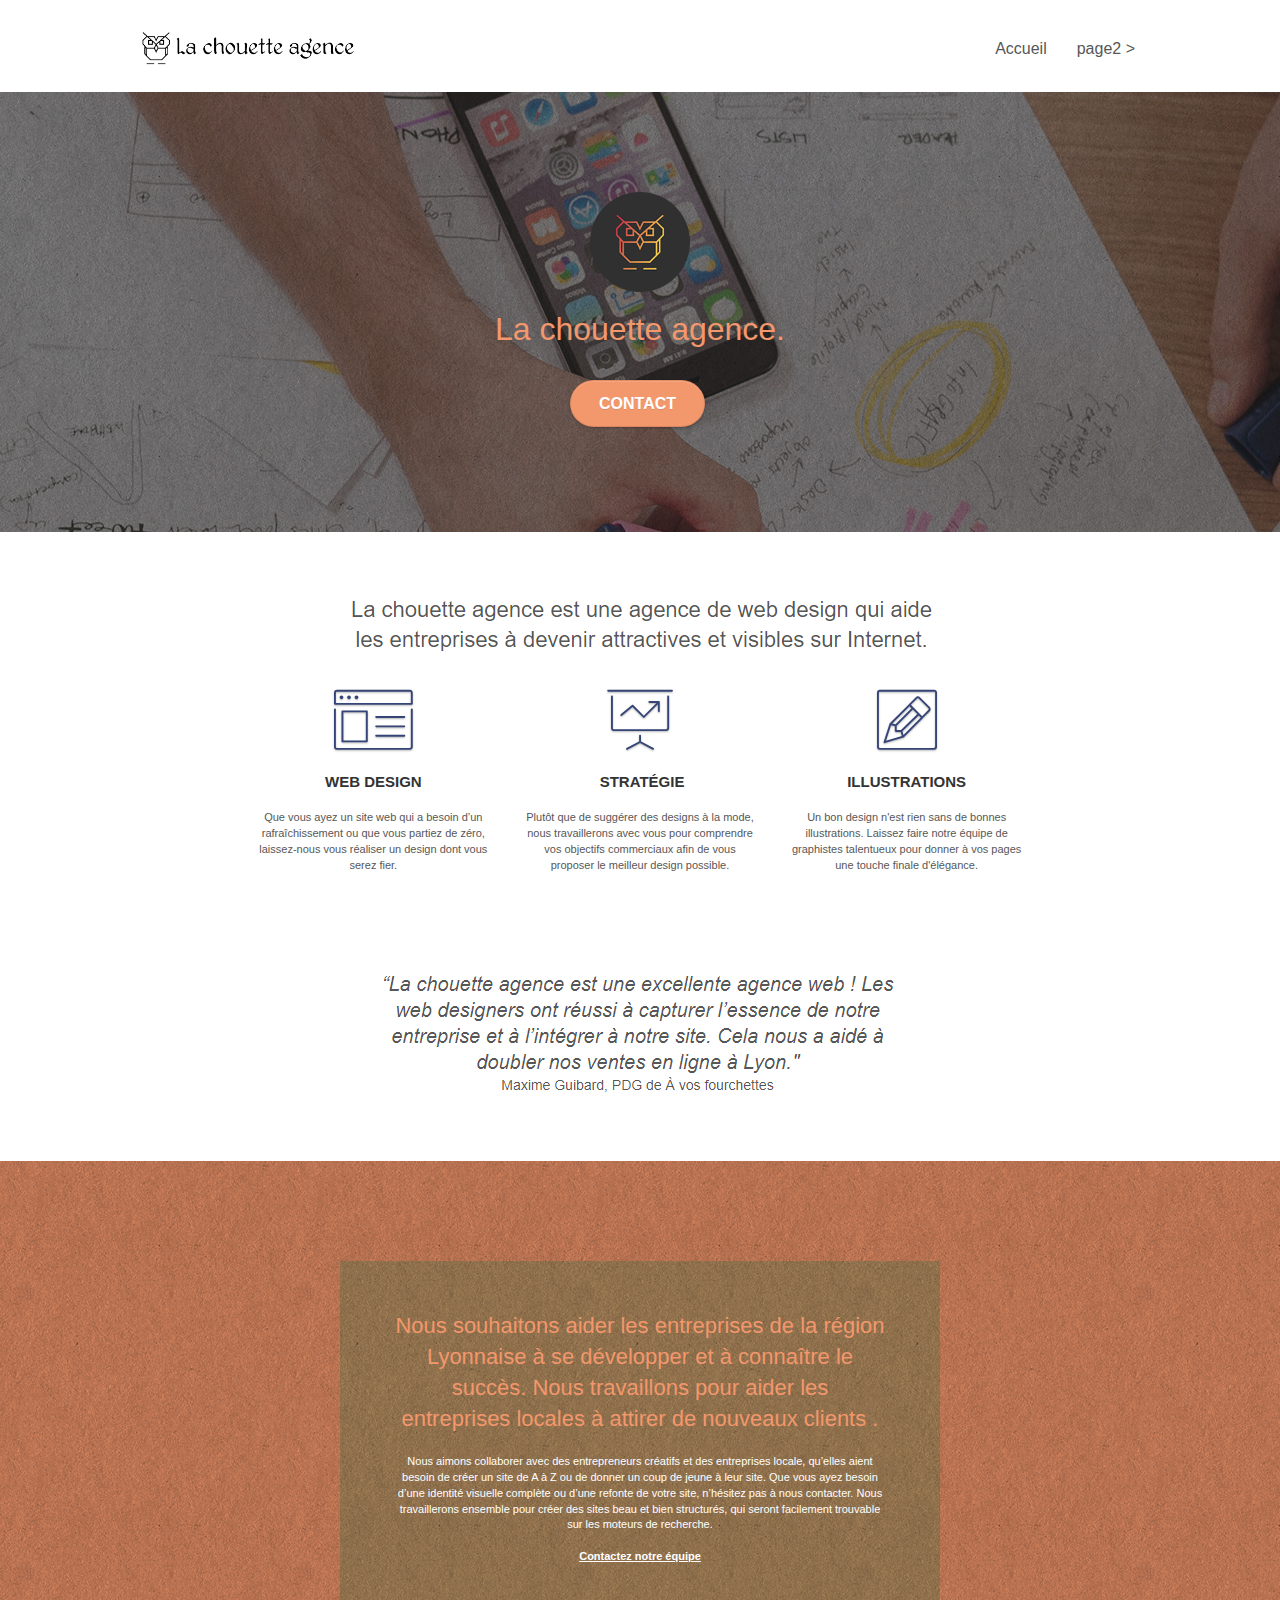
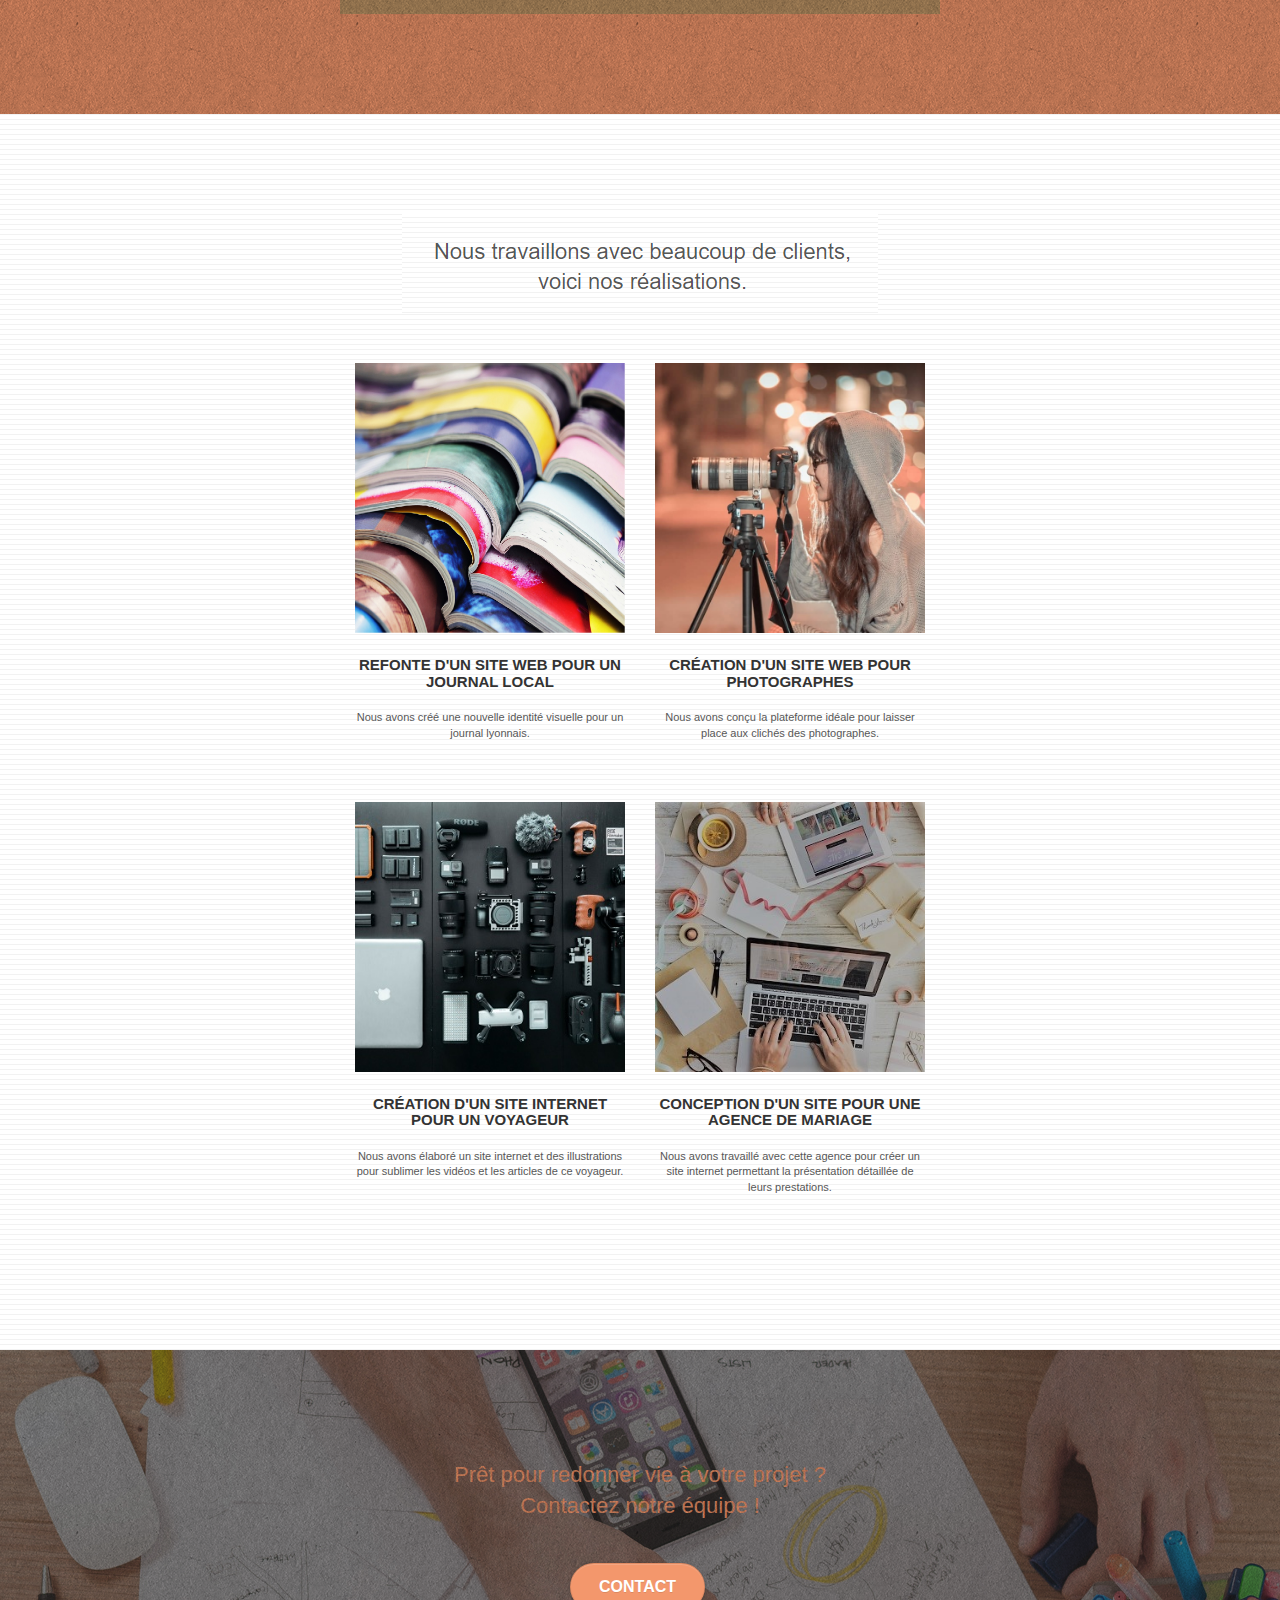
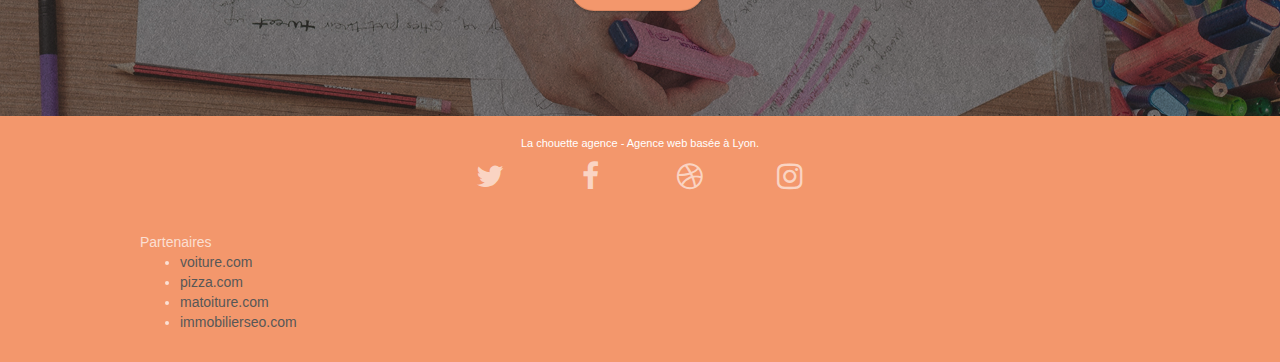
==== index.html @ b96896ff "lien footer nofollow" ====
<!doctype html>
<html lang="Default">
<head>
    <meta charset="utf-8">
    <meta name="keywords" content="La chouette agence, Entreprise web design Lyon, agence web design,stratégie web, web design, illustrations, site web, Comment réaliser un site web?">
    <meta name="description" content="La chouet agence est une agence de web designe qui vous aide a augmenter votre visibilité.">
    <meta name="viewport" content="width=device-width, initial-scale=1.0, viewport-fit=cover">
    <link rel="shortcut icon" type="image/png" href="favicon.jpg">
    
	<link rel="stylesheet" type="text/css" href="./css/bootstrap.css">
	<link rel="stylesheet" type="text/css" href="style.css">
	<link rel="stylesheet" type="text/css" href="./css/font-awesome.css">
	<link rel="stylesheet" type="text/css" href="./css/et-line.css">
	
    
	<script src="./js/jquery-2.1.0.js"></script>
	<script src="./js/bootstrap.js"></script>
	<script src="./js/blocs.js"></script>
	<script src="./js/jquery.touchSwipe.js" defer></script>
	<script src="./js/gmaps.js"></script>

    <title>La chouette agence</title>

    
<!-- Analytics -->
 
<!-- Analytics END -->
    
</head>
<body>
<!-- Principal conteneur -->
<div class="page-container">
    
<!-- bloc-0 -->
<div class="bloc bgc-white l-bloc " id="bloc-0">
	<div class="container bloc-sm">

		<nav class="navbar row">
			<div class="navbar-header">
				<a class="navbar-brand" href="index.html"><img src="img/la-chouette-agence.png" alt="paris web design logo agence web meilleure agence" height="40" /></a>
				<button id="nav-toggle" type="button" class="ui-navbar-toggle navbar-toggle" data-toggle="collapse" data-target=".navbar-1">
					<span class="sr-only">Toggle navigation</span><span class="icon-bar"></span><span class="icon-bar"></span><span class="icon-bar"></span>
				</button>
			</div>
			<div class="collapse navbar-collapse navbar-1 special-dropdown-nav">
				<ul class="site-navigation nav navbar-nav">
					<li>
						<a href="index.html">Accueil</a>
					</li>
					<li>
					</li>
					<li>
						<a href="page2.html">page2 &gt;</a>
					</li>
				</ul>
			</div>
		</nav>
	</div>
</div>
<!-- bloc-0 END -->

<!-- bloc-1-presentation -->
<div class="bloc bgc-dark-slate-blue bg-banniere d-bloc bg-t-edge bloc-bg-texture texture-paper b-parallax" id="bloc-1-hero">
	<div class="container bloc-lg">
		<div class="row tight-width-whitespace">
			<div class="col-sm-12">
				<img src="img/logo.png" class="center-block image-resize-mode" width="100" alt="La chouette agence, agence web paris, création logo paris" />
				<h1 class="text-center hero-bloc-text tc-white ">
					La chouette agence.
				</h1>
				<div class="text-center">
					<a href="page2.html" class="btn btn-lg btn-clean btn-rd cta-hero btn-atomic-tangerine" id="cta-hero">Contact</a>
				</div>
			</div>
		</div>
	</div>
</div>
<!-- bloc-1-presentation END -->

<!-- bloc-2-services -->
<div class="bloc bgc-white l-bloc" id="bloc-2-services">
	<div class="container bloc-md">
		<div class="row">
			<div class="col-sm-12 text-center">
				<img alt="agence web, agence web paris, web design paris, stratégie web" src="img/title.png" />
			</div>
		</div>
		<div class="row voffset-lg med-width-whitespace">
			<div class="col-sm-4">
				<div class="text-center">
					<span class="et-icon-browser sm-shadow icon-dark-slate-blue icons icon-lg"></span>
				</div>
				<h3 class="mg-md text-center">
					Web design
				</h3>
				<p class="text-center ">
					Que vous ayez un site web qui a besoin d&rsquo;un rafraîchissement ou que vous partiez de zéro, laissez-nous vous réaliser un design dont vous serez fier.
				</p>
			</div>
			<div class="col-sm-4">
				<div class="text-center">
					<span class="et-icon-presentation sm-shadow icon-dark-slate-blue icons icon-lg"></span>
				</div>
				<h3 class="mg-md text-center">
					&nbsp;Stratégie
				</h3>
				<p class="text-center ">
					Plutôt que de suggérer des designs à la mode, nous travaillerons avec vous pour comprendre vos objectifs commerciaux afin de vous proposer le meilleur design possible.<br>
				</p>
			</div>
			<div class="col-sm-4">
				<div class="text-center">
					<span class="et-icon-edit sm-shadow icon-dark-slate-blue icons icon-lg"></span>
				</div>
				<h3 class="mg-md text-center">
					Illustrations
				</h3>
				<p class="text-center ">
					Un bon design n'est rien sans de bonnes illustrations. Laissez faire notre équipe de graphistes talentueux pour donner à vos pages une touche finale d'élégance.
				</p>
			</div>
		</div>
		<div class="row voffset-lg voffset">
			<div class="col-xs-12 col-md-8 col-md-offset-2 text-center">
				<img alt="agence web, agence web paris, web design paris, stratégie web" src="img/citation.png" />

			</div>
		</div>
	</div>
</div>
<!-- bloc-2-services END -->

<!-- bloc-3-what-i-do -->
<div class="bloc tc-white bgc-atomic-tangerine bg-presentation d-bloc bloc-bg-texture texture-paper b-parallax" id="bloc-3-what-i-do">
	<div class="container bloc-lg">
		<div class="row tight-width-whitespace black-background">
			<div class="col-sm-12">
				<h2 class="mg-md text-center tc-white">
					Nous souhaitons aider les entreprises de la région Lyonnaise à se développer et à connaître le succès. Nous travaillons pour aider les entreprises locales à attirer de nouveaux clients .<br>
				</h2>
				<p class="text-center white">
					Nous aimons collaborer avec des entrepreneurs créatifs et des entreprises locale, qu’elles aient besoin de créer un site de A à Z ou de donner un coup de jeune à leur site. Que vous ayez besoin d’une identité visuelle complète ou d’une refonte de votre site, n’hésitez pas à nous contacter. Nous travaillerons ensemble pour créer des sites beau et bien structurés, qui seront facilement trouvable sur les moteurs de recherche. <br><br><a class="ltc-white bold-link" href="page2.html">Contactez notre équipe</a><br>
				</p>
			</div>
		</div>
	</div>
</div>
<!-- bloc-3-what-i-do END -->

<!-- bloc-4-portfolio -->
<div class="bloc bgc-white bg-lines-h2-bg bg-repeat l-bloc" id="bloc-4-portfolio">
	<div class="container bloc-lg">
		<div class="row">
			<div class="col-sm-12 text-center">
				<img alt="agence web, agence web paris, web design paris, stratégie web" src="img/title2.png" />
			</div>
		</div>
		<div class="row tight-width-whitespace portfolio-row">
			<div class="col-sm-6">
				<a href="#" data-lightbox="img/1.jpg" data-gallery-id="gallery-1" data-caption="Refonte d'un site web pour un journal local" data-frame="snapshot-lb"><img src="img/1.jpg" alt="paris web design logo agence web meilleure agence et refonte site web journal" class="img-responsive portfolio-thumb" /></a>
				<h3 class="mg-md text-center">
					Refonte d'un site web pour un journal local
				</h3>
				<p class="text-center">
					Nous avons créé une nouvelle identité visuelle pour un journal lyonnais.
				</p>
			</div>
			<div class="col-sm-6">
				<a href="#" data-lightbox="img/2.jpg" data-gallery-id="gallery-1" data-caption="Création d'un site web pour photographes" data-frame="snapshot-lb"><img src="img/2.jpg" class="img-responsive portfolio-thumb" alt="paris web design logo agence web meilleure agence, Création d'un site web pour photographes" /></a>
				<h3 class="mg-md text-center">
					Création d'un site web pour photographes
				</h3>
				<p class="text-center">
					Nous avons conçu la plateforme idéale pour laisser place aux clichés des photographes.
				</p>
			</div>
		</div>
		<div class="row tight-width-whitespace portfolio-row">
			<div class="col-sm-6">
				<a href="#" data-lightbox="img/3.bmp" data-gallery-id="gallery-1" data-caption="Création d'un site internet pour un voyageur" data-frame="snapshot-lb"><img src="img/3.bmp" class="img-responsive portfolio-thumb" alt="paris web design logo agence web meilleure agence, Création d'un site web pour voyageur"/></a>
				<h3 class="mg-md text-center">
					Création d'un site internet pour un voyageur
				</h3>
				<p class="text-center">
					Nous avons élaboré un site internet et des illustrations pour sublimer les vidéos et les articles de ce voyageur.
				</p>
			</div>
			<div class="col-sm-6">
				<a href="#" data-lightbox="img/4.bmp" data-gallery-id="gallery-1" data-caption="Conception d'un site pour une agence de mariage" data-frame="snapshot-lb"><img src="img/4.bmp" class="img-responsive portfolio-thumb" alt="paris web design logo agence web meilleure agence, Création d'un site web pour agence de mariage" /></a>
				<h3 class="mg-md text-center">
					Conception d'un site pour une agence de mariage
				</h3>
				<p class="text-center">
					Nous avons travaillé avec cette agence pour créer un site internet permettant la présentation détaillée de leurs prestations.
				</p>
			</div>
		</div>
	</div>
</div>
<!-- bloc-4-portfolio END -->

<!-- bloc-5-cta -->
<div class="bloc bgc-dark-slate-blue bg-banniere d-bloc bloc-bg-texture texture-paper" id="bloc-5-cta">
	<div class="container bloc-lg">
		<div class="row">
			<h2 class="mg-md text-center tc-white">
				Prêt pour redonner vie à votre projet ?<br>Contactez notre équipe !
			</h2>
			<div class="col-sm-12 text-center">
				<a href="page2.html" class="btn btn-atomic-tangerine btn-clean btn-rd btn-lg cta-hero">Contact</a>
			</div>
		</div>
	</div>
</div>
<!-- bloc-5-cta END -->

<!-- Footer - bloc-8 -->
<div class="bloc bgc-atomic-tangerine d-bloc" id="bloc-8">
	<div class="container bloc-sm">
		<div class="row">
			<div class="col-sm-12">
				<p class="text-center white">
					La chouette agence - Agence web basée à Lyon.<br>
				</p>
				<div class="row row-no-gutters social">
					<div class="col-sm-3">
						<div class="text-center">
							<a class="social" href="index.html"><span class="fa fa-twitter icon-md"></span></a>
						</div>
					</div>
					<div class="col-sm-3">
						<div class="text-center">
							<a class="social" href="index.html"><span class="fa fa-facebook icon-md"></span></a>
						</div>
					</div>
					<div class="col-sm-3">
						<div class="text-center">
							<a class="social" href="index.html"><span class="fa fa-dribbble icon-md"></span></a>
						</div>
					</div>
					<div class="col-sm-3">
						<div class="text-center">
							<a class="social" href="index.html"><span class="fa fa-instagram icon-md"></span></a>
						</div>
					</div>
					<div class="keywords" style="color:#F3976C;">Agence web à paris, stratégie web, web design, illustrations, design de site web, site web, web, internet, site internet, site</div>
				</div>
				<div class="row">
					<div class="col-sm-4">
						Partenaires
							<ul>
								<li><a href="voiture.com" rel="nofollow">voiture.com</a></li>
								<li><a href="pizza.com" rel="nofollow">pizza.com</a></li>
								<li><a href="matoiture.com" rel="nofollow">matoiture.com</a></li>
								<li><a href="immobilierseo.com" rel="nofollow">immobilierseo.com</a></li>
							</ul>		
					</div>
				</div>
			</div>
		</div>
	</div>
</div>
<!-- Footer - bloc-8 END -->

</div>
<!-- Principal conteneur END -->
    

</body>
</html>
---- style.css ----
body {
    margin: 0;
    padding: 0;
    background: #FFF;
    overflow-x: hidden;
    -webkit-font-smoothing: antialiased;
    -moz-osx-font-smoothing: grayscale;
}

a,
button {
    transition: all .3s ease-in-out;
    outline: none!important;
}

a:hover {
    text-decoration: none;
    cursor: pointer;
}

#page-loading-blocs-notifaction {
    position: fixed;
    top: 0;
    bottom: 0;
    width: 100%;
    z-index: 100000;
    background: #FFFFFF url("img/pageload-spinner.gif") no-repeat center center;
}

.bloc {
    width: 100%;
    clear: both;
    background: 50% 50% no-repeat;
    padding: 0 50px;
    -webkit-background-size: cover;
    -moz-background-size: cover;
    -o-background-size: cover;
    background-size: cover;
    position: relative;
}

.bloc .container {
    padding-left: 0;
    padding-right: 0;
}

.bloc-lg {
    padding: 100px 50px;
}

.bloc-md {
    padding: 50px;
}

.bloc-sm {
    padding: 20px 50px;
}

.bg-center,
.bg-l-edge,
.bg-r-edge,
.bg-t-edge,
.bg-b-edge,
.bg-tl-edge,
.bg-bl-edge,
.bg-tr-edge,
.bg-br-edge,
.bg-repeat {
    -webkit-background-size: auto!important;
    -moz-background-size: auto!important;
    -o-background-size: auto!important;
    background-size: auto!important;
}

.bg-repeat {
    background: repeat;
}

.bg-t-edge {
    background: top no-repeat;
}

.bloc-bg-texture::before {
    content: "";
    background-size: 2px 2px;
    position: absolute;
    top: 0;
    bottom: 0;
    left: 0;
    right: 0;
}

.texture-paper::before {
    background: url("img/texture-paper.png");
    background-size: 280px 280px;
}

.b-parallax {
    background-attachment: fixed;
}

.d-bloc {
    color: rgba(255, 255, 255, .7);
}

.d-bloc button:hover {
    color: rgba(255, 255, 255, .9);
}

.d-bloc .icon-round,
.d-bloc .icon-square,
.d-bloc .icon-rounded,
.d-bloc .icon-semi-rounded-a,
.d-bloc .icon-semi-rounded-b {
    border-color: rgba(255, 255, 255, .9);
}

.d-bloc .divider-h span {
    border-color: rgba(255, 255, 255, .2);
}

.d-bloc .a-btn,
.d-bloc .navbar a,
.d-bloc .navbar-brand,
.d-bloc a .icon-sm,
.d-bloc a .icon-md,
.d-bloc a .icon-lg,
.d-bloc a .icon-xl,
.d-bloc h1 a,
.d-bloc h2 a,
.d-bloc h3 a,
.d-bloc h4 a,
.d-bloc h5 a,
.d-bloc h6 a,
.d-bloc p a {
    color: rgba(255, 255, 255, .6);
}

.d-bloc .a-btn:hover,
.d-bloc .navbar a:hover,
.d-bloc .navbar-brand:hover,
.d-bloc a:hover .icon-sm,
.d-bloc a:hover .icon-md,
.d-bloc a:hover .icon-lg,
.d-bloc a:hover .icon-xl,
.d-bloc h1 a:hover,
.d-bloc h2 a:hover,
.d-bloc h3 a:hover,
.d-bloc h4 a:hover,
.d-bloc h5 a:hover,
.d-bloc h6 a:hover,
.d-bloc p a:hover {
    color: rgba(255, 255, 255, 1);
}

.d-bloc .navbar-toggle .icon-bar {
    background: rgba(255, 255, 255, 1);
}

.d-bloc .btn-wire,
.d-bloc .btn-wire:hover {
    color: rgba(255, 255, 255, 1);
    border-color: rgba(255, 255, 255, 1);
}

.d-bloc .panel {
    color: rgba(0, 0, 0, .5);
}

.d-bloc .panel button:hover {
    color: rgba(0, 0, 0, .7);
}

.d-bloc .panel icon {
    border-color: rgba(0, 0, 0, .7);
}

.d-bloc .panel .divider-h span {
    border-color: rgba(0, 0, 0, .1);
}

.d-bloc .panel .a-btn {
    color: rgba(0, 0, 0, .6);
}

.d-bloc .panel .a-btn:hover {
    color: rgba(0, 0, 0, 1);
}

.d-bloc .panel .btn-wire,
.d-bloc .panel .btn-wire:hover {
    color: rgba(0, 0, 0, .7);
    border-color: rgba(0, 0, 0, .3);
}

.d-bloc .panel,
.l-bloc {
    color: rgba(0, 0, 0, .5);
}

.d-bloc .panel button:hover,
.l-bloc button:hover {
    color: rgba(0, 0, 0, .7);
}

.l-bloc .icon-round,
.l-bloc .icon-square,
.l-bloc .icon-rounded,
.l-bloc .icon-semi-rounded-a,
.l-bloc .icon-semi-rounded-b {
    border-color: rgba(0, 0, 0, .7);
}

.d-bloc .panel .divider-h span,
.l-bloc .divider-h span {
    border-color: rgba(0, 0, 0, .1);
}

.d-bloc .panel .a-btn,
.l-bloc .a-btn,
.l-bloc .navbar a,
.l-bloc .navbar-brand,
.l-bloc a .icon-sm,
.l-bloc a .icon-md,
.l-bloc a .icon-lg,
.l-bloc a .icon-xl,
.l-bloc h1 a,
.l-bloc h2 a,
.l-bloc h3 a,
.l-bloc h4 a,
.l-bloc h5 a,
.l-bloc h6 a,
.l-bloc p a {
    color: rgba(0, 0, 0, .6);
}

.d-bloc .panel .a-btn:hover,
.l-bloc .a-btn:hover,
.l-bloc .navbar a:hover,
.l-bloc .navbar-brand:hover,
.l-bloc a:hover .icon-sm,
.l-bloc a:hover .icon-md,
.l-bloc a:hover .icon-lg,
.l-bloc a:hover .icon-xl,
.l-bloc h1 a:hover,
.l-bloc h2 a:hover,
.l-bloc h3 a:hover,
.l-bloc h4 a:hover,
.l-bloc h5 a:hover,
.l-bloc h6 a:hover,
.l-bloc p a:hover {
    color: rgba(0, 0, 0, 1);
}

.l-bloc .navbar-toggle .icon-bar {
    color: rgba(0, 0, 0, .6);
}

.d-bloc .panel .btn-wire,
.d-bloc .panel .btn-wire:hover,
.l-bloc .btn-wire,
.l-bloc .btn-wire:hover {
    color: rgba(0, 0, 0, .7);
    border-color: rgba(0, 0, 0, .3);
}

.voffset {
    margin-top: 30px;
}

.voffset-lg {
    margin-top: 80px;
}

.row-no-gutters {
    margin-right: 0;
    margin-left: 0;
}

.row.row-no-gutters > [class^="col-"],
.row.row-no-gutters > [class*=" col-"] {
    padding-right: 0;
    padding-left: 0;
}

#bloc-1-hero h1 {
    font-size: 32px;
}

.navbar {
    margin-bottom: 0;
    z-index: 1;
}

.navbar-brand {
    height: auto;
    padding: 3px 15px;
    font-size: 25px;
    font-weight: normal;
    font-weight: 600;
    line-height: 44px;
}

.navbar-brand img {
    max-height: 200px;
    margin: 0 5px 0 0;
    display: inline;
}

.navbar-brand img[src$=svg] {
    min-width: 100px;
}

.nav-center .navbar-brand img {
    margin: 0;
}

.navbar .nav {
    padding-top: 2px;
    margin-right: -16px;
    float: right;
    z-index: 1;
}

.nav > li {
    float: left;
    margin-top: 4px;
    font-size: 16px;
}

.navbar-nav .open .dropdown-menu > li > a {
    text-align: inherit;
}

.nav > li a:hover,
.nav > li a:focus {
    background: transparent;
}

.navbar-toggle {
    margin: 10px 10px 0 0;
    border: 0px;
}

.navbar-toggle:hover {
    background: transparent!important;
}

.navbar-toggle .icon-bar {
    background-color: rgba(0, 0, 0, .5);
    width: 26px;
}

.nav-invert .navbar .nav {
    float: left;
}

.nav-invert .navbar-header,
.nav-invert .navbar-brand {
    float: right;
    position: relative;
    z-index: 2;
}

@media (min-width: 768px) {
    .site-navigation {
        position: absolute;
        top: 50%;
        right: 20px;
        transform: translate(0, -50%);
        -webkit-transform: translateY(-50%);
    }
    .nav > li .dropdown-menu a,
    .nav > li .dropdown-menu a:hover {
        color: #484848;
    }
    .nav-invert .site-navigation {
        left: 0;
        right: 0;
    }
    .nav-center {
        text-align: center;
    }
    .nav-center .navbar-header {
        width: 100%;
    }
    .nav-center .navbar-header,
    .nav-center .navbar-brand,
    .nav-center .nav > li {
        float: none;
        display: inline-block;
    }
    .nav-center .site-navigation {
        position: relative;
        width: 100%;
        right: 0;
        margin-right: 0px;
        margin-top: 20px;
    }
    .nav-center.mini-nav .navbar-toggle {
        float: none;
        margin: 10px auto 0;
    }
}

.nav > li > .dropdown a {
    background: none!important;
    display: block;
    padding: 14px 15px;
}

nav .caret {
    margin: 0 5px;
}

.dropdown-menu .dropdown-menu {
    top: -8px;
    left: 100%;
}

.dropdown-menu .dropmenu-flow-right {
    top: 100%;
    left: 0;
    margin-left: -1px;
    border-top-left-radius: 0;
    border-top-right-radius: 0;
}

.dropdown-menu .dropdown span {
    border: 4px solid black;
    border-top-color: transparent;
    border-right-color: transparent;
    border-bottom-color: transparent;
    margin: 6px -5px 0 0!important;
    float: right;
}

.mg-md {
    margin-top: 10px;
    margin-bottom: 20px;
}

.mg-lg {
    margin-top: 10px;
    margin-bottom: 40px;
}

.btn {
    margin: 0 5px 5px 0;
}

.btn.pull-right {
    margin: 0 0 5px 5px;
}

.btn-d,
.btn-d:hover,
.btn-d:focus {
    color: #FFF;
    background: rgba(0, 0, 0, .3);
}

button {
    outline: none!important;
}

.btn-rd {
    border-radius: 40px;
}

.btn-clean {
    border: 1px solid rgba(0, 0, 0, .08);
    border-bottom-color: rgba(0, 0, 0, .1);
    text-shadow: 0 1px 0 rgba(0, 0, 1, .1);
    box-shadow: 0 1px 3px rgba(0, 0, 1, .25), inset 0 1px 0 0 rgba(255, 255, 255, .15);
}

.icon-md {
    font-size: 30px!important;
}

.icon-lg {
    font-size: 60px!important;
}

.sm-shadow {
    text-shadow: 0 1px 2px rgba(0, 0, 0, .3);
}

.panel-sq,
.panel-sq .panel-heading,
.panel-sq .panel-footer {
    border-radius: 0;
}

.panel-rd {
    border-radius: 30px;
}

.panel-rd .panel-heading {
    border-radius: 29px 29px 0 0;
}

.panel-rd .panel-footer {
    border-radius: 0 0 29px 29px;
}

.form-control {
    border-color: rgba(0, 0, 0, .1);
    box-shadow: none;
}

.scrollToTop {
    width: 40px;
    height: 40px;
    position: fixed;
    bottom: 20px;
    right: 20px;
    opacity: 0;
    z-index: 500;
    transition: all .3s ease-in-out;
}

.scrollToTop span {
    margin-top: 6px;
}

.showScrollTop {
    font-size: 14px;
    opacity: 1;
}

a[data-lightbox] {
    position: relative;
    display: block;
    text-align: center;
}

a[data-lightbox]:hover::before {
    content: "+";
    font-family: "HelveticaNeue-Light", "Helvetica Neue Light", "Helvetica Neue", Helvetica, Arial;
    font-size: 32px;
    width: 50px;
    height: 50px;
    margin-left: -25px;
    border-radius: 50%;
    background: rgba(0, 0, 0, .6);
    color: #FFF;
    font-weight: 100;
    z-index: 1;
    position: absolute;
    top: 50%;
    transform: translateY(-50%);
    -webkit-transform: translateY(-50%);
}

a[data-lightbox]:hover img {
    opacity: 0.6;
    -webkit-animation-fill-mode: none;
    animation-fill-mode: none;
}

#lightbox-modal {
    display: flex;
    align-items: center;
}

#lightbox-modal .modal-dialog {
    width: 90%;
    max-width: 900px;
    margin: 0 auto 0;
}

#lightbox-modal .modal-dialog img {
    max-height: 90vh;
    margin: 0 auto;
}

.lightbox-caption {
    padding: 20px;
    color: #FFF;
    background: rgba(0, 0, 0, .5);
    position: absolute;
    left: 15px;
    right: 15px;
    bottom: 5px;
}

.close-lightbox {
    color: #FFF;
    font-size: 30px;
    position: absolute;
    top: 20px;
    right: 20px;
    z-index: 20;
    background: rgba(0, 0, 0, .5);
    border: none;
    line-height: 30px;
    padding: 0 9px 5px;
    opacity: 0.3;
}

.close-lightbox:hover,
.next-lightbox:hover,
.prev-lightbox:hover {
    opacity: 1.0;
    color: #FFF;
}

.next-lightbox,
.prev-lightbox {
    font-size: 20px;
    color: rgba(255, 255, 255, .9);
    background: rgba(0, 0, 0, .5);
    transition: all .2s ease-in-out;
    position: absolute;
    top: 45%;
    z-index: 1;
    opacity: 0.4;
}

.next-lightbox {
    padding: 6px 8px 1px 13px;
    right: 25px;
}

.prev-lightbox {
    padding: 6px 13px 1px 10px;
    left: 25px;
}

.snapshot-lb .modal-body {
    padding-bottom: 45px;
}

.snapshot-lb .lightbox-caption {
    padding: 0;
    color: rgba(0, 0, 0, .5);
    background: none;
}

h1,
h2,
h3,
h4,
h5,
h6,
p,
label,
.btn,
a {
    font-family: "helvetica";
    font-weight: 400;
    color: #575757!important;
}

.container {
    max-width: 1000px;
}

.hero-bloc-text {
    font-size: 38px;
}

.hero-bloc-text-sub {
    font-size: 36px;
}

.statement-bloc-text {
    line-height: 26px;
    font-style: italic;
    font-size: 20px;
    text-align: center;
    font-weight: lighter;
    max-width: 520px;
    margin: auto auto auto auto;
}

p {
    font-size: 11px;
}

.tight-width-whitespace {
    max-width: 600px;
    margin: auto auto auto auto;
}

.h1 {
    font-size: 20px;
    font-family: "Open Sans";
}

.cta-hero {
    margin-top: 22px;
    color: #FFFFFF!important;
    text-transform: uppercase;
    padding: 12px 28px 12px 28px;
    font-size: 16px;
    font-weight: 700;
}

.social {
    max-width: 400px;
    margin: auto auto auto auto;
}

h2 {
    font-size: 22px;
    line-height: 1.4em;
}

h3 {
    font-size: 15px;
    text-transform: uppercase;
    font-weight: 700;
    color: #333333!important;
}

.med-width-whitespace {
    max-width: 800px;
    margin: auto auto auto auto;
    box-shadow: 0px 0px 0px #000000;
}

h1 {
    color: #333333!important;
}

h4 {
    color: #333333!important;
}

.icons {
    margin-bottom: 14px;
    margin-top: 24px;
}

.white {
    color: #FFFFFF!important;
}

.portfolio-thumb {
    margin-bottom: 24px;
}

.portfolio-row {
    margin-bottom: 44px;
    margin-top: 50px;
}

.avatar {
    box-shadow: 0px 4px 9px rgba(0, 0, 0, 0.3);
}

.black-background {
    background-color: rgba(165, 147, 99, 0.7);
    padding: 40px 40px 40px 40px;
}

.bold-link {
    font-weight: 900;
    text-decoration: underline!important;
}

.bgc-white {
    background-color: #FFFFFF;
}

.bgc-dark-slate-blue {
    background-color: #364577;
}

.bgc-atomic-tangerine {
    background-color: #F3976C;
}

.tc-white {
    color: #F3976C!important;
}

.btn-atomic-tangerine {
    background: #F3976C;
    color: #FFFFFF!important;
}

.btn-atomic-tangerine:hover {
    background: #c27956!important;
    color: #FFFFFF!important;
}

.ltc-white {
    color: #FFFFFF!important;
}

.ltc-white:hover {
    color: #cccccc!important;
}

.ltc-atomic-tangerine {
    color: #F3976C!important;
}

.ltc-atomic-tangerine:hover {
    color: #c27956!important;
}

.icon-dark-slate-blue {
    color: #364577!important;
    border-color: #364577!important;
}

.bg-dots-bg {
    background-image: url("img/dots-bg.png");
}

.bg-lines-h2-bg {
    background-image: url("img/lines-h2-bg.png");
}

.bg-banniere {
    background-image: url("img/la-chouette-agence-banniere.jpg");
}

.bg-presentation {
    background-image: url("img/image-de-presentation.bmp");
}

@media (max-width: 1024px) {
    .bloc {
        padding-left: 20px;
        padding-right: 20px;
    }
    .bloc.full-width-bloc,
    .bloc-tile-2.full-width-bloc .container,
    .bloc-tile-3.full-width-bloc .container,
    .bloc-tile-4.full-width-bloc .container {
        padding-left: 0;
        padding-right: 0;
    }
}

@media (max-width: 992px) and (min-width: 768px) {
    .navbar .nav {
        max-width: 80%
    }
    .nav-center.navbar .nav {
        max-width: 100%
    }
}

@media only screen and (min-device-width: 768px) and (max-device-width: 1024px) and (orientation: landscape) {
    .b-parallax {
        background-attachment: scroll;
    }
}

@media only screen and (min-device-width: 1024px) and (max-device-width: 1366px) and (-webkit-min-device-pixel-ratio: 1.5) {
    .b-parallax {
        background-attachment: scroll;
    }
}

@media (max-width: 991px) {
    .container {
        width: 100%;
    }
    .b-parallax {
        background-attachment: scroll;
    }
    .page-container,
    #hero-bloc {
        overflow-x: hidden;
        position: relative;
    }
    .bloc {
        padding-left: constant(safe-area-inset-left);
        padding-right: constant(safe-area-inset-right);
    }
    .bloc-group,
    .bloc-group .bloc {
        display: block;
        width: 100%;
    }
    .bloc-fill-screen .fill-bloc-top-edge,
    .bloc-fill-screen .fill-bloc-bottom-edge {
        padding: 0 20px;
        padding-left: constant(safe-area-inset-left);
        padding-right: constant(safe-area-inset-right);
    }
}

@media (max-width: 767px) {
    .page-container {
        overflow-x: hidden;
        position: relative;
    }
    h1,
    h2,
    h3,
    h4,
    h5,
    h6,
    p,
    #disqus_thread {
        padding-left: 10px!important;
        padding-right: 10px!important;
    }
    .b-parallax {
        background-attachment: scroll;
    }
    .navbar .nav {
        padding-top: 0;
        border-top: 1px solid rgba(0, 0, 0, .2);
        float: none!important;
    }
    .navbar.row {
        margin-left: 0;
        margin-right: 0;
    }
    .site-navigation {
        position: inherit;
        transform: none;
        -webkit-transform: none;
        -ms-transform: none;
    }
    .nav > li {
        margin-top: 0;
        border-bottom: 1px solid rgba(0, 0, 0, .1);
        background: rgba(0, 0, 0, .05);
        text-align: left;
        padding-left: 15px;
        width: 100%;
    }
    .nav > li:hover {
        background: rgba(0, 0, 0, .08);
    }
    .dropdown .dropdown a .caret {
        float: none;
        margin: 5px 0 0 10px!important;
        border: 4px solid black;
        border-bottom-color: transparent;
        border-right-color: transparent;
        border-left-color: transparent;
    }
    #hero-bloc .navbar .nav {
        background: rgba(0, 0, 0, .8);
    }
    #hero-bloc .navbar .nav a {
        color: rgba(255, 255, 255, .6);
    }
    .hero {
        padding: 50px 0;
    }
    .hero-nav {
        left: -1px;
        right: -1px;
    }
    .navbar-collapse {
        padding: 0;
        overflow-x: hidden;
        -webkit-box-shadow: none;
        box-shadow: none;
    }
    .navbar-brand img {
        max-height: 40px;
        width: auto;
    }
    .nav-invert .navbar-header {
        float: none;
        width: 100%;
    }
    .nav-invert .navbar-toggle {
        float: left;
        margin-left: 10px;
    }
    .bloc {
        padding-left: 0;
        padding-right: 0;
    }
    .bloc-xxl,
    .bloc-xl,
    .bloc-lg {
        padding: 40px 0;
    }
    .bloc-sm,
    .bloc-md {
        padding-left: 0;
        padding-right: 0;
    }
    .bloc-tile-2 .container,
    .bloc-tile-3 .container,
    .bloc-tile-4 .container,
    .bloc-fill-screen .fill-bloc-top-edge,
    .bloc-fill-screen .fill-bloc-bottom-edge {
        padding-left: 0;
        padding-right: 0;
    }
    .a-block {
        padding: 0 10px;
    }
    .btn-dwn {
        display: none;
    }
    .voffset {
        margin-top: 5px;
    }
    .voffset-md {
        margin-top: 20px;
    }
    .voffset-lg {
        margin-top: 30px;
    }
    form {
        padding: 5px;
    }
    .close-lightbox {
        display: inline-block;
    }
    .blocsapp-device-iphone5 {
        background-size: 216px 425px;
        padding-top: 60px;
        width: 216px;
        height: 425px;
    }
    .blocsapp-device-iphone5 img {
        width: 180px;
        height: 320px;
    }
}

@media (max-width: 400px) {
    .bloc {
        padding-left: 0;
        padding-right: 0;
    }
}

@media (max-width: 767px) {
    .bloc-mob-center-text {
        text-align: center;
    }
}
---- css/et-line.css ----
@font-face {
    font-family: et-line;
    src: url(../fonts/et-line.eot);
    src: url(../fonts/et-line.eot?#iefix) format('embedded-opentype'), url(../fonts/et-line.woff) format('woff'), url(../fonts/et-line.ttf) format('truetype'), url(../fonts/et-line.svg#et-line) format('svg');
    font-weight: 400;
    font-style: normal
}

.et-icon-adjustments,
.et-icon-alarmclock,
.et-icon-anchor,
.et-icon-aperture,
.et-icon-attachment,
.et-icon-bargraph,
.et-icon-basket,
.et-icon-beaker,
.et-icon-bike,
.et-icon-book-open,
.et-icon-briefcase,
.et-icon-browser,
.et-icon-calendar,
.et-icon-camera,
.et-icon-caution,
.et-icon-chat,
.et-icon-circle-compass,
.et-icon-clipboard,
.et-icon-clock,
.et-icon-cloud,
.et-icon-compass,
.et-icon-desktop,
.et-icon-dial,
.et-icon-document,
.et-icon-documents,
.et-icon-download,
.et-icon-dribbble,
.et-icon-edit,
.et-icon-envelope,
.et-icon-expand,
.et-icon-facebook,
.et-icon-flag,
.et-icon-focus,
.et-icon-gears,
.et-icon-genius,
.et-icon-gift,
.et-icon-global,
.et-icon-globe,
.et-icon-googleplus,
.et-icon-grid,
.et-icon-happy,
.et-icon-hazardous,
.et-icon-heart,
.et-icon-hotairballoon,
.et-icon-hourglass,
.et-icon-key,
.et-icon-laptop,
.et-icon-layers,
.et-icon-lifesaver,
.et-icon-lightbulb,
.et-icon-linegraph,
.et-icon-linkedin,
.et-icon-lock,
.et-icon-magnifying-glass,
.et-icon-map,
.et-icon-map-pin,
.et-icon-megaphone,
.et-icon-mic,
.et-icon-mobile,
.et-icon-newspaper,
.et-icon-notebook,
.et-icon-paintbrush,
.et-icon-paperclip,
.et-icon-pencil,
.et-icon-phone,
.et-icon-picture,
.et-icon-pictures,
.et-icon-piechart,
.et-icon-presentation,
.et-icon-pricetags,
.et-icon-printer,
.et-icon-profile-female,
.et-icon-profile-male,
.et-icon-puzzle,
.et-icon-quote,
.et-icon-recycle,
.et-icon-refresh,
.et-icon-ribbon,
.et-icon-rss,
.et-icon-sad,
.et-icon-scissors,
.et-icon-scope,
.et-icon-search,
.et-icon-shield,
.et-icon-speedometer,
.et-icon-strategy,
.et-icon-streetsign,
.et-icon-tablet,
.et-icon-target,
.et-icon-telescope,
.et-icon-toolbox,
.et-icon-tools,
.et-icon-tools-2,
.et-icon-trophy,
.et-icon-tumblr,
.et-icon-twitter,
.et-icon-upload,
.et-icon-video,
.et-icon-wallet,
.et-icon-wine {
    font-family: et-line;
    speak: none;
    font-style: normal;
    font-weight: 400;
    font-variant: normal;
    text-transform: none;
    line-height: 1;
    -webkit-font-smoothing: antialiased;
    -moz-osx-font-smoothing: grayscale;
    display: inline-block
}

.et-icon-mobile:before {
    content: "\e000"
}

.et-icon-laptop:before {
    content: "\e001"
}

.et-icon-desktop:before {
    content: "\e002"
}

.et-icon-tablet:before {
    content: "\e003"
}

.et-icon-phone:before {
    content: "\e004"
}

.et-icon-document:before {
    content: "\e005"
}

.et-icon-documents:before {
    content: "\e006"
}

.et-icon-search:before {
    content: "\e007"
}

.et-icon-clipboard:before {
    content: "\e008"
}

.et-icon-newspaper:before {
    content: "\e009"
}

.et-icon-notebook:before {
    content: "\e00a"
}

.et-icon-book-open:before {
    content: "\e00b"
}

.et-icon-browser:before {
    content: "\e00c"
}

.et-icon-calendar:before {
    content: "\e00d"
}

.et-icon-presentation:before {
    content: "\e00e"
}

.et-icon-picture:before {
    content: "\e00f"
}

.et-icon-pictures:before {
    content: "\e010"
}

.et-icon-video:before {
    content: "\e011"
}

.et-icon-camera:before {
    content: "\e012"
}

.et-icon-printer:before {
    content: "\e013"
}

.et-icon-toolbox:before {
    content: "\e014"
}

.et-icon-briefcase:before {
    content: "\e015"
}

.et-icon-wallet:before {
    content: "\e016"
}

.et-icon-gift:before {
    content: "\e017"
}

.et-icon-bargraph:before {
    content: "\e018"
}

.et-icon-grid:before {
    content: "\e019"
}

.et-icon-expand:before {
    content: "\e01a"
}

.et-icon-focus:before {
    content: "\e01b"
}

.et-icon-edit:before {
    content: "\e01c"
}

.et-icon-adjustments:before {
    content: "\e01d"
}

.et-icon-ribbon:before {
    content: "\e01e"
}

.et-icon-hourglass:before {
    content: "\e01f"
}

.et-icon-lock:before {
    content: "\e020"
}

.et-icon-megaphone:before {
    content: "\e021"
}

.et-icon-shield:before {
    content: "\e022"
}

.et-icon-trophy:before {
    content: "\e023"
}

.et-icon-flag:before {
    content: "\e024"
}

.et-icon-map:before {
    content: "\e025"
}

.et-icon-puzzle:before {
    content: "\e026"
}

.et-icon-basket:before {
    content: "\e027"
}

.et-icon-envelope:before {
    content: "\e028"
}

.et-icon-streetsign:before {
    content: "\e029"
}

.et-icon-telescope:before {
    content: "\e02a"
}

.et-icon-gears:before {
    content: "\e02b"
}

.et-icon-key:before {
    content: "\e02c"
}

.et-icon-paperclip:before {
    content: "\e02d"
}

.et-icon-attachment:before {
    content: "\e02e"
}

.et-icon-pricetags:before {
    content: "\e02f"
}

.et-icon-lightbulb:before {
    content: "\e030"
}

.et-icon-layers:before {
    content: "\e031"
}

.et-icon-pencil:before {
    content: "\e032"
}

.et-icon-tools:before {
    content: "\e033"
}

.et-icon-tools-2:before {
    content: "\e034"
}

.et-icon-scissors:before {
    content: "\e035"
}

.et-icon-paintbrush:before {
    content: "\e036"
}

.et-icon-magnifying-glass:before {
    content: "\e037"
}

.et-icon-circle-compass:before {
    content: "\e038"
}

.et-icon-linegraph:before {
    content: "\e039"
}

.et-icon-mic:before {
    content: "\e03a"
}

.et-icon-strategy:before {
    content: "\e03b"
}

.et-icon-beaker:before {
    content: "\e03c"
}

.et-icon-caution:before {
    content: "\e03d"
}

.et-icon-recycle:before {
    content: "\e03e"
}

.et-icon-anchor:before {
    content: "\e03f"
}

.et-icon-profile-male:before {
    content: "\e040"
}

.et-icon-profile-female:before {
    content: "\e041"
}

.et-icon-bike:before {
    content: "\e042"
}

.et-icon-wine:before {
    content: "\e043"
}

.et-icon-hotairballoon:before {
    content: "\e044"
}

.et-icon-globe:before {
    content: "\e045"
}

.et-icon-genius:before {
    content: "\e046"
}

.et-icon-map-pin:before {
    content: "\e047"
}

.et-icon-dial:before {
    content: "\e048"
}

.et-icon-chat:before {
    content: "\e049"
}

.et-icon-heart:before {
    content: "\e04a"
}

.et-icon-cloud:before {
    content: "\e04b"
}

.et-icon-upload:before {
    content: "\e04c"
}

.et-icon-download:before {
    content: "\e04d"
}

.et-icon-target:before {
    content: "\e04e"
}

.et-icon-hazardous:before {
    content: "\e04f"
}

.et-icon-piechart:before {
    content: "\e050"
}

.et-icon-speedometer:before {
    content: "\e051"
}

.et-icon-global:before {
    content: "\e052"
}

.et-icon-compass:before {
    content: "\e053"
}

.et-icon-lifesaver:before {
    content: "\e054"
}

.et-icon-clock:before {
    content: "\e055"
}

.et-icon-aperture:before {
    content: "\e056"
}

.et-icon-quote:before {
    content: "\e057"
}

.et-icon-scope:before {
    content: "\e058"
}

.et-icon-alarmclock:before {
    content: "\e059"
}

.et-icon-refresh:before {
    content: "\e05a"
}

.et-icon-happy:before {
    content: "\e05b"
}

.et-icon-sad:before {
    content: "\e05c"
}

.et-icon-facebook:before {
    content: "\e05d"
}

.et-icon-twitter:before {
    content: "\e05e"
}

.et-icon-googleplus:before {
    content: "\e05f"
}

.et-icon-rss:before {
    content: "\e060"
}

.et-icon-tumblr:before {
    content: "\e061"
}

.et-icon-linkedin:before {
    content: "\e062"
}

.et-icon-dribbble:before {
    content: "\e063"
}
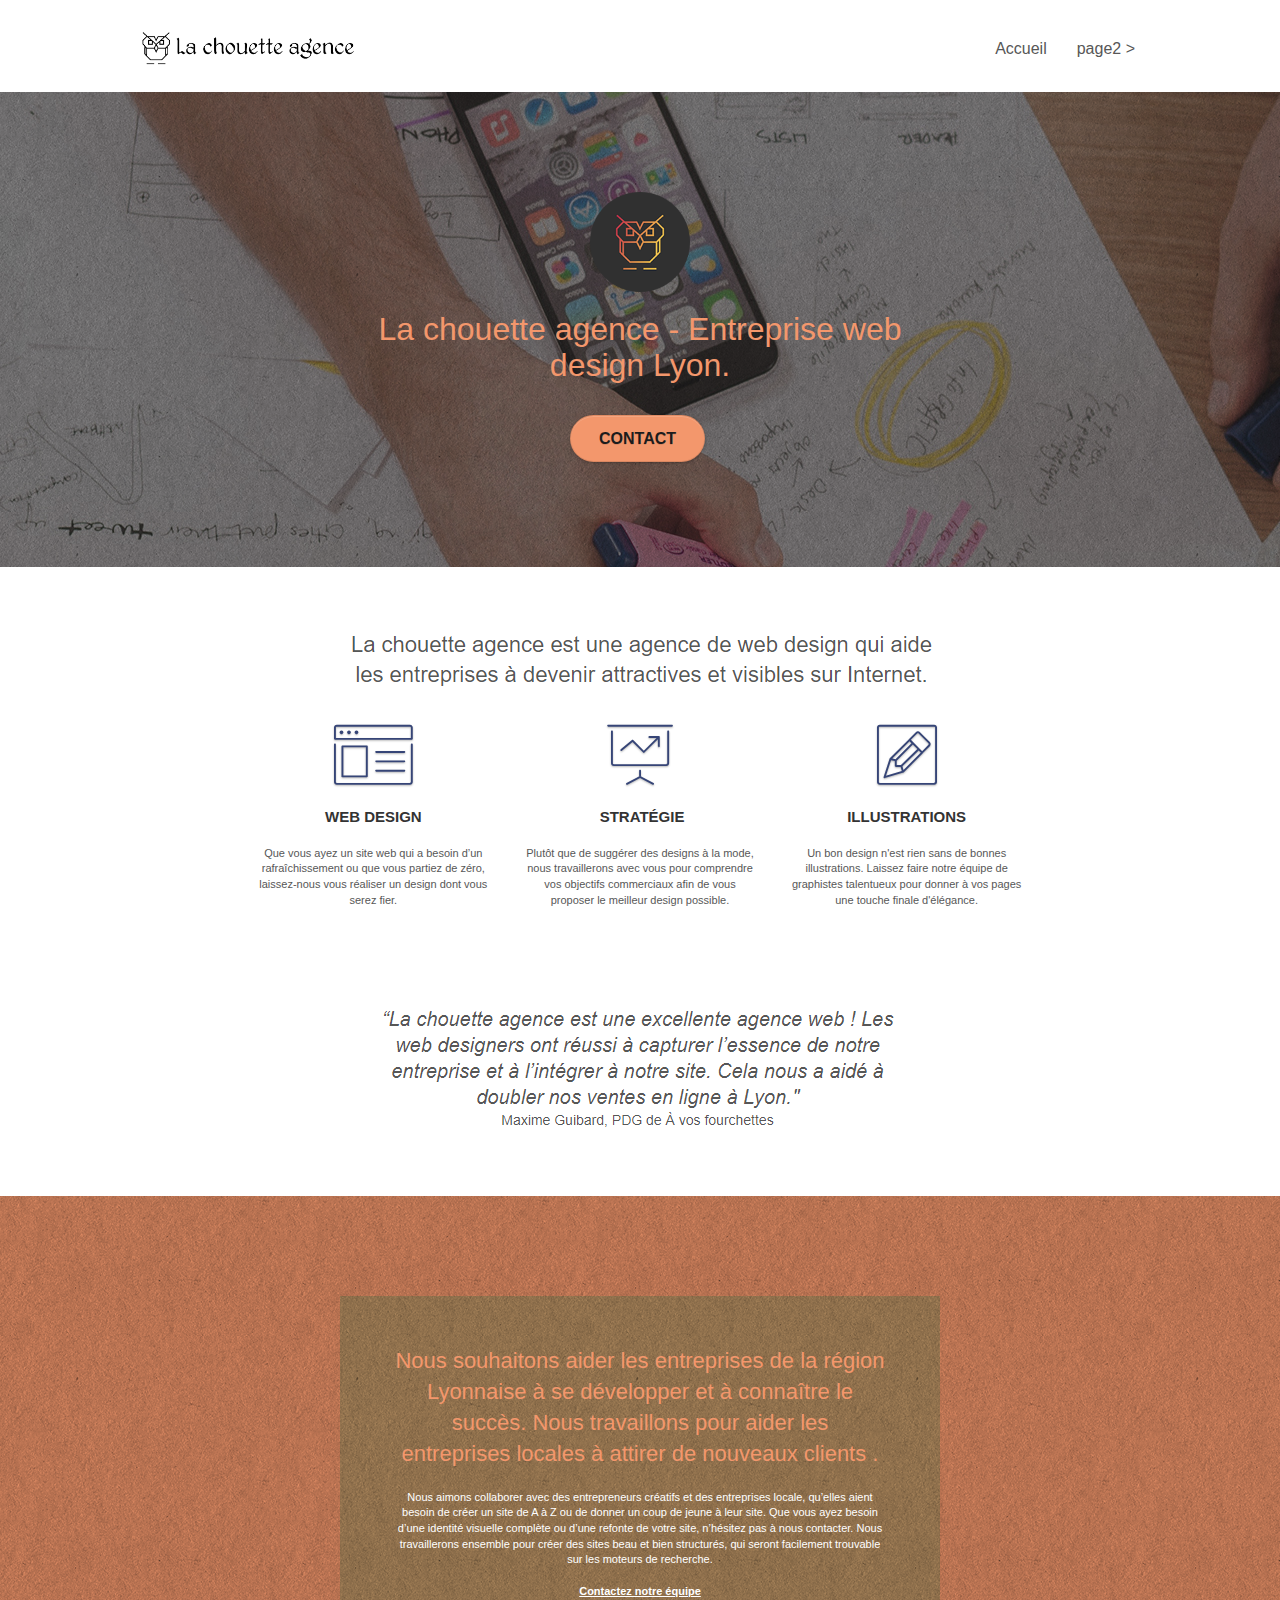
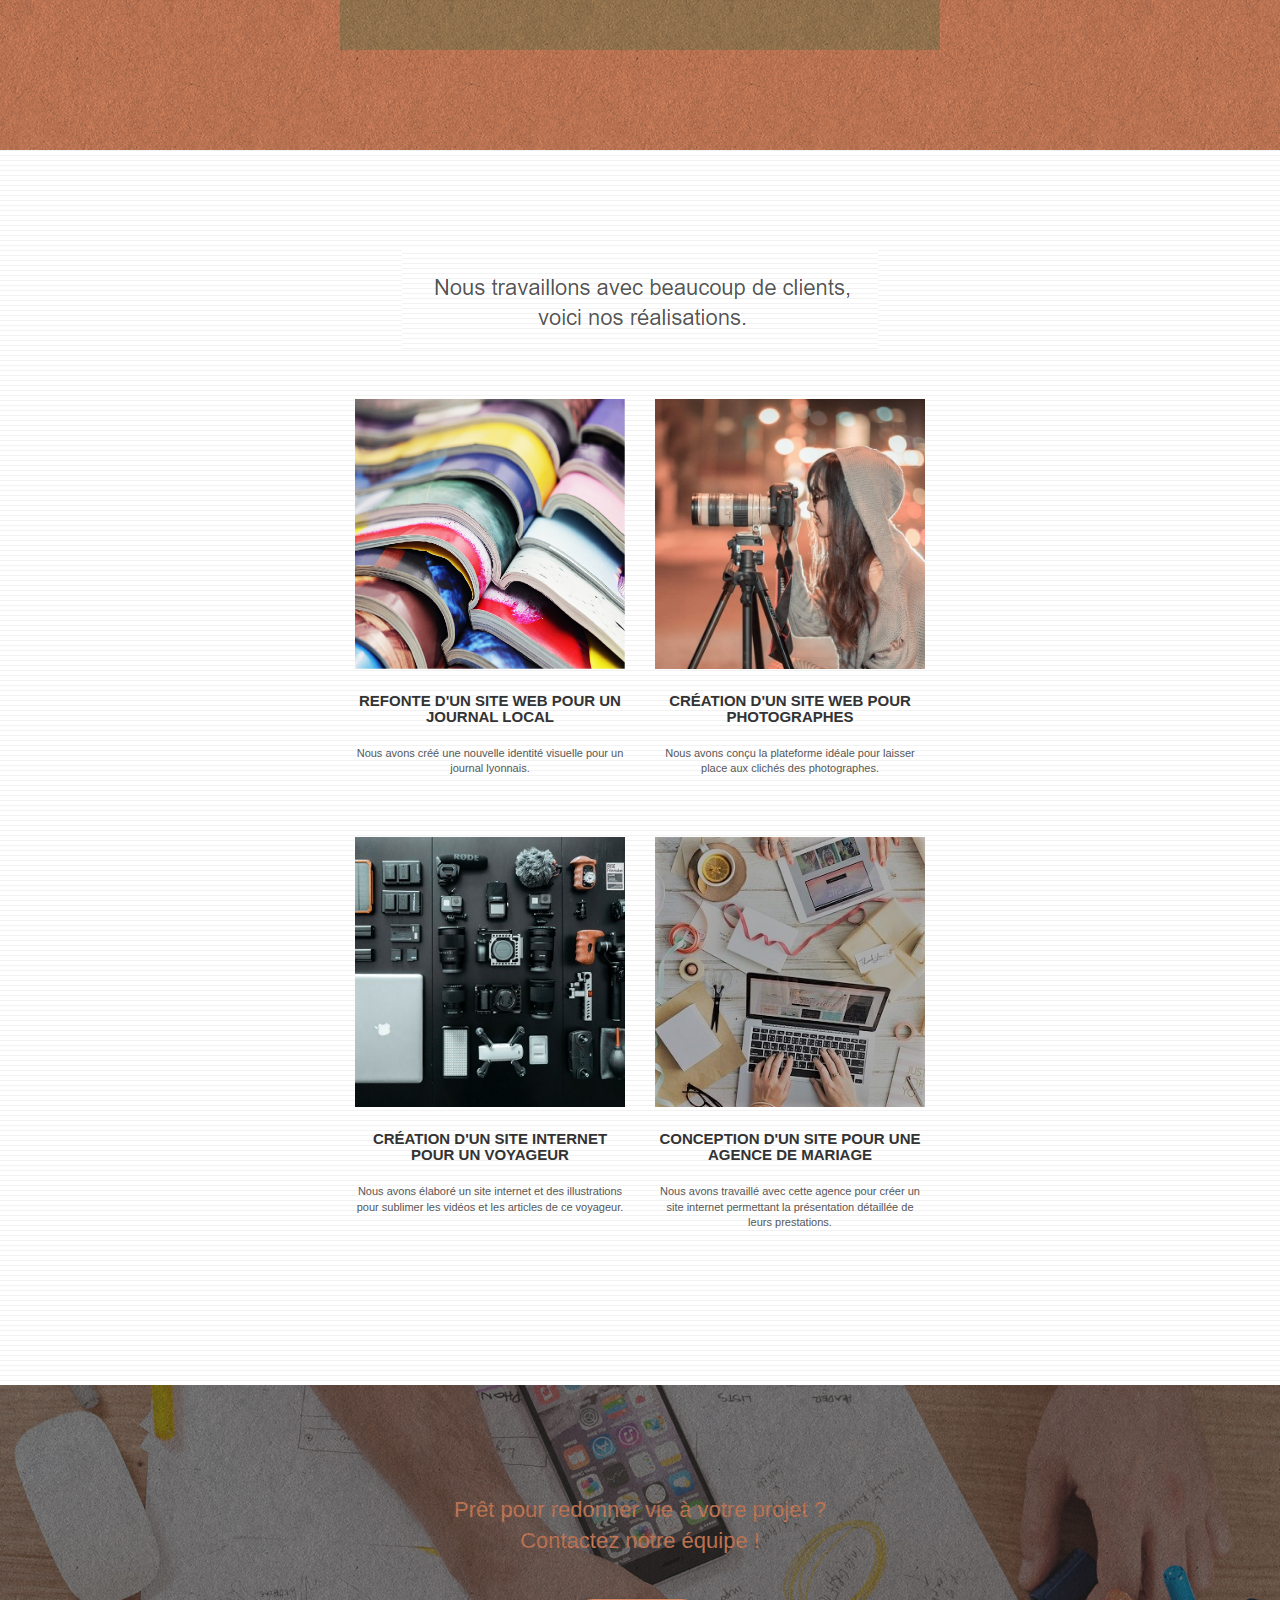
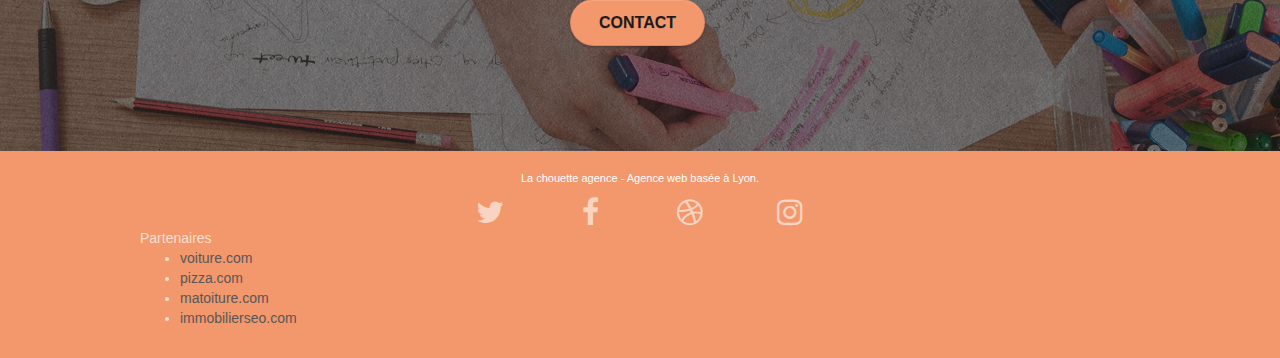
==== commit d9e42bce: "contrast btn selon wave" ====
--- a/index.html
+++ b/index.html
@@ -66,7 +66,7 @@
 			<div class="col-sm-12">
 				<img src="img/logo.png" class="center-block image-resize-mode" width="100" alt="La chouette agence, agence web paris, création logo paris" />
 				<h1 class="text-center hero-bloc-text tc-white ">
-					La chouette agence.
+					La chouette agence - Entreprise web design Lyon.
 				</h1>
 				<div class="text-center">
 					<a href="page2.html" class="btn btn-lg btn-clean btn-rd cta-hero btn-atomic-tangerine" id="cta-hero">Contact</a>
@@ -243,7 +243,6 @@
 							<a class="social" href="index.html"><span class="fa fa-instagram icon-md"></span></a>
 						</div>
 					</div>
-					<div class="keywords" style="color:#F3976C;">Agence web à paris, stratégie web, web design, illustrations, design de site web, site web, web, internet, site internet, site</div>
 				</div>
 				<div class="row">
 					<div class="col-sm-4">
--- a/style.css
+++ b/style.css
@@ -780,7 +780,7 @@
 
 .btn-atomic-tangerine {
     background: #F3976C;
-    color: #FFFFFF!important;
+    color: #1C1C1C!important;
 }
 
 .btn-atomic-tangerine:hover {
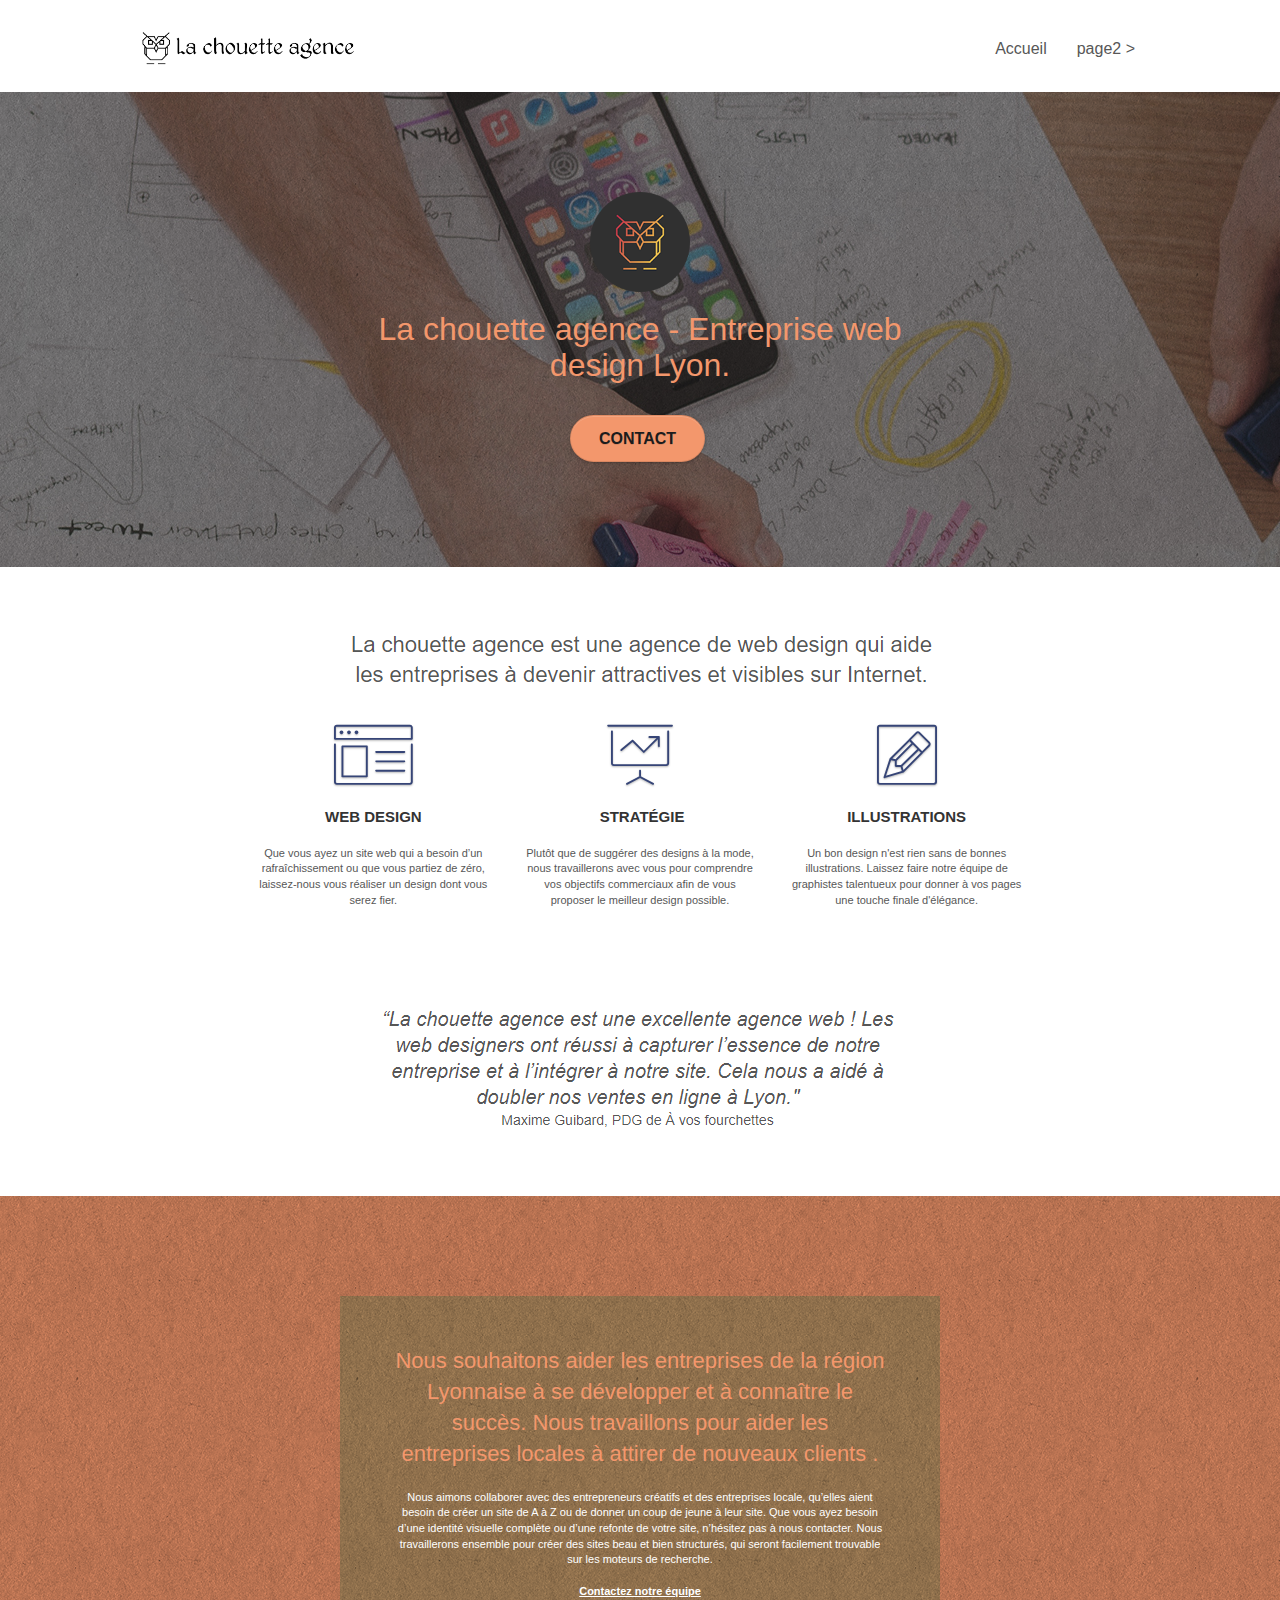
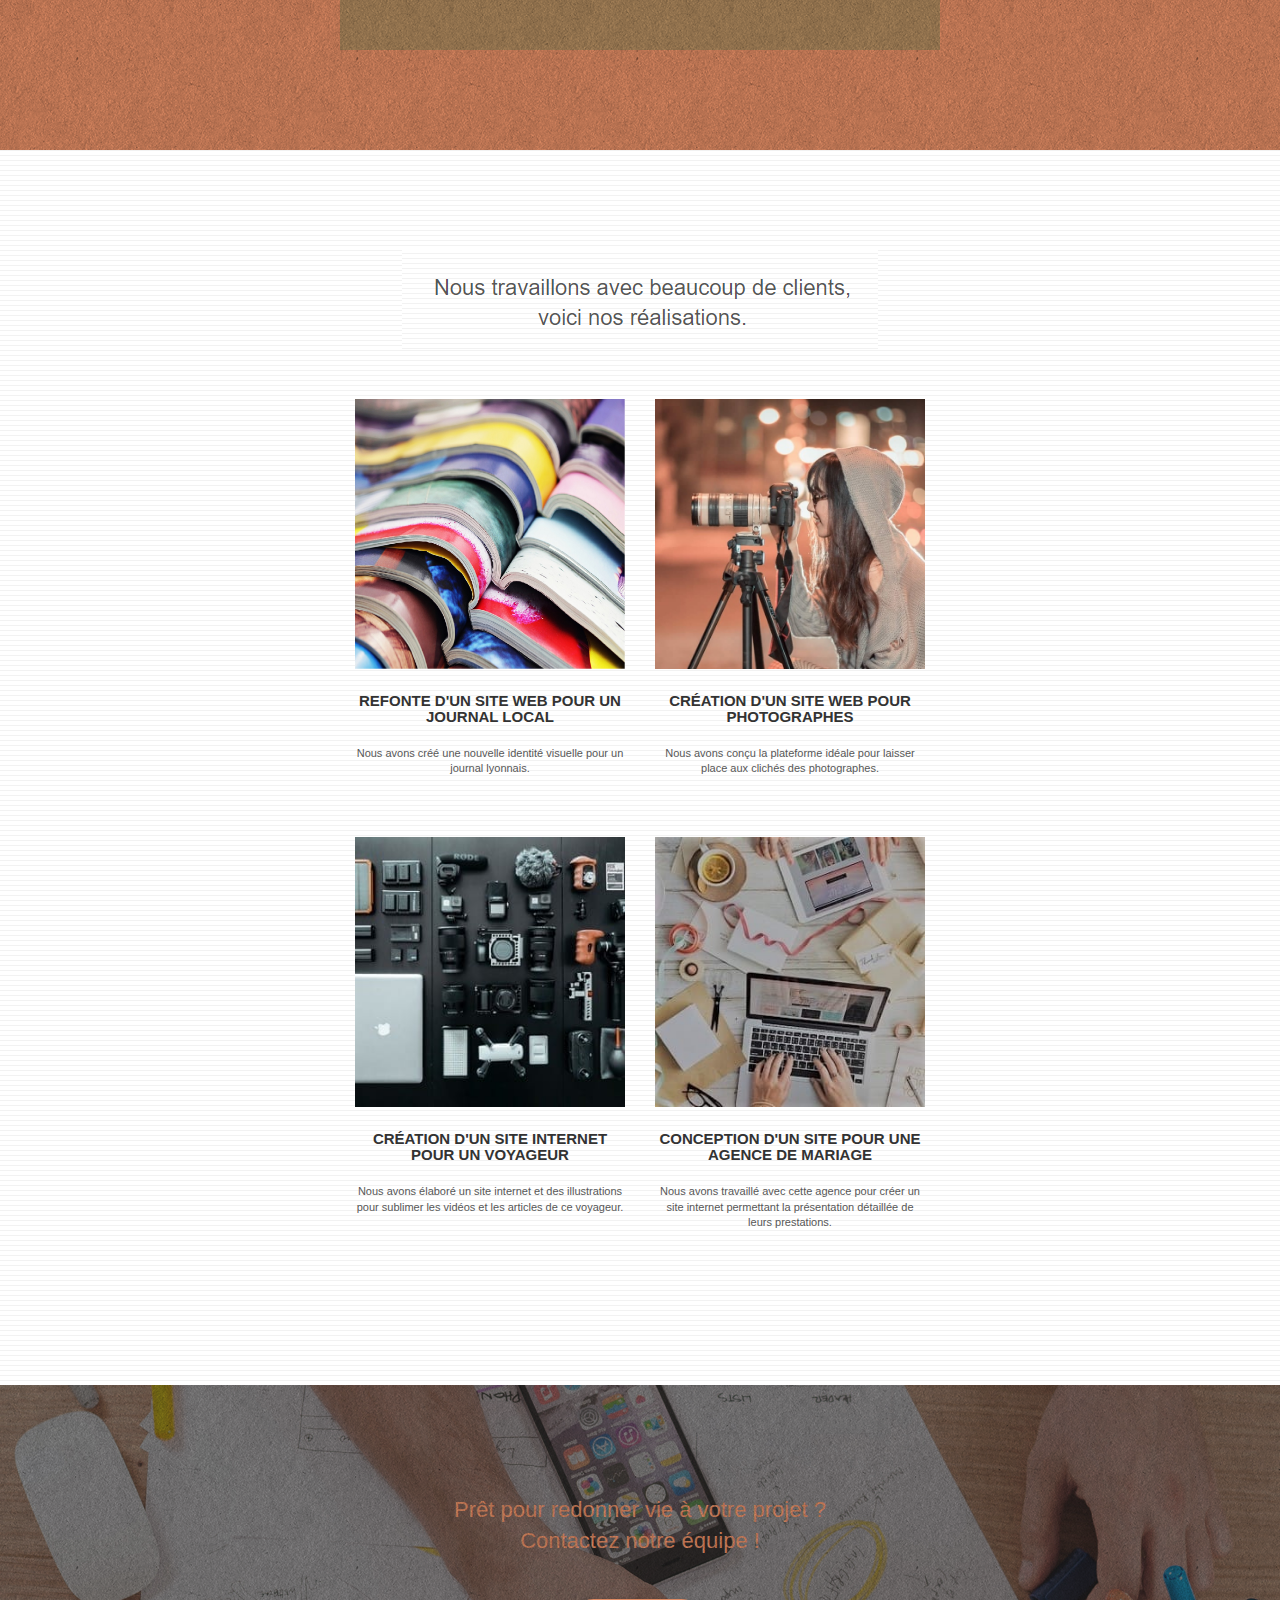
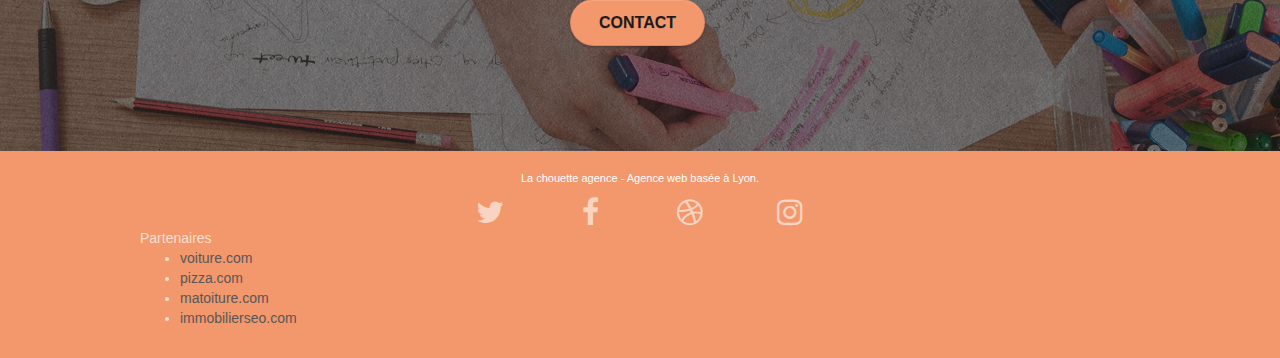
==== commit e1cc0767: "change image format" ====
--- a/index.html
+++ b/index.html
@@ -37,7 +37,7 @@
 
 		<nav class="navbar row">
 			<div class="navbar-header">
-				<a class="navbar-brand" href="index.html"><img src="img/la-chouette-agence.png" alt="paris web design logo agence web meilleure agence" height="40" /></a>
+				<a class="navbar-brand" href="index.html"><img src="img/la-chouette-agence.png" alt="Logo La chouette agence à Lyon" height="40" /></a>
 				<button id="nav-toggle" type="button" class="ui-navbar-toggle navbar-toggle" data-toggle="collapse" data-target=".navbar-1">
 					<span class="sr-only">Toggle navigation</span><span class="icon-bar"></span><span class="icon-bar"></span><span class="icon-bar"></span>
 				</button>
@@ -64,7 +64,7 @@
 	<div class="container bloc-lg">
 		<div class="row tight-width-whitespace">
 			<div class="col-sm-12">
-				<img src="img/logo.png" class="center-block image-resize-mode" width="100" alt="La chouette agence, agence web paris, création logo paris" />
+				<img src="img/logo.png" class="center-block image-resize-mode" width="100" alt="Logo La chouette agence, Entreprise de web design à Lyon" />
 				<h1 class="text-center hero-bloc-text tc-white ">
 					La chouette agence - Entreprise web design Lyon.
 				</h1>
@@ -82,7 +82,7 @@
 	<div class="container bloc-md">
 		<div class="row">
 			<div class="col-sm-12 text-center">
-				<img alt="agence web, agence web paris, web design paris, stratégie web" src="img/title.png" />
+				<img alt="agence web design qui aide les entrerpises a1 devenir attractives et visibles sur internet" src="img/title.png" />
 			</div>
 		</div>
 		<div class="row voffset-lg med-width-whitespace">
@@ -122,7 +122,7 @@
 		</div>
 		<div class="row voffset-lg voffset">
 			<div class="col-xs-12 col-md-8 col-md-offset-2 text-center">
-				<img alt="agence web, agence web paris, web design paris, stratégie web" src="img/citation.png" />
+				<img alt="Commentaire de Maxime Guilbard, PDG de À vos fourchettes, La chouette agence est une excellente agence web" src="img/citation.png" />
 
 			</div>
 		</div>
@@ -152,12 +152,12 @@
 	<div class="container bloc-lg">
 		<div class="row">
 			<div class="col-sm-12 text-center">
-				<img alt="agence web, agence web paris, web design paris, stratégie web" src="img/title2.png" />
+				<img alt="Titre: Nos réalisations " src="img/title2.png" />
 			</div>
 		</div>
 		<div class="row tight-width-whitespace portfolio-row">
 			<div class="col-sm-6">
-				<a href="#" data-lightbox="img/1.jpg" data-gallery-id="gallery-1" data-caption="Refonte d'un site web pour un journal local" data-frame="snapshot-lb"><img src="img/1.jpg" alt="paris web design logo agence web meilleure agence et refonte site web journal" class="img-responsive portfolio-thumb" /></a>
+				<a href="#" data-lightbox="img/1.jpg" data-gallery-id="gallery-1" data-caption="Refonte d'un site web pour un journal local" data-frame="snapshot-lb"><img src="img/1.jpg" alt="image de presentation réalisation, refonte site web journal à Lyon" class="img-responsive portfolio-thumb" /></a>
 				<h3 class="mg-md text-center">
 					Refonte d'un site web pour un journal local
 				</h3>
@@ -166,7 +166,7 @@
 				</p>
 			</div>
 			<div class="col-sm-6">
-				<a href="#" data-lightbox="img/2.jpg" data-gallery-id="gallery-1" data-caption="Création d'un site web pour photographes" data-frame="snapshot-lb"><img src="img/2.jpg" class="img-responsive portfolio-thumb" alt="paris web design logo agence web meilleure agence, Création d'un site web pour photographes" /></a>
+				<a href="#" data-lightbox="img/2.jpg" data-gallery-id="gallery-1" data-caption="Création d'un site web pour photographes" data-frame="snapshot-lb"><img src="img/2.jpg" class="img-responsive portfolio-thumb" alt="image de presentation réalisation, Création d'un site web pour photographes" /></a>
 				<h3 class="mg-md text-center">
 					Création d'un site web pour photographes
 				</h3>
@@ -177,7 +177,7 @@
 		</div>
 		<div class="row tight-width-whitespace portfolio-row">
 			<div class="col-sm-6">
-				<a href="#" data-lightbox="img/3.bmp" data-gallery-id="gallery-1" data-caption="Création d'un site internet pour un voyageur" data-frame="snapshot-lb"><img src="img/3.bmp" class="img-responsive portfolio-thumb" alt="paris web design logo agence web meilleure agence, Création d'un site web pour voyageur"/></a>
+				<a href="#" data-lightbox="img/3.jpg" data-gallery-id="gallery-1" data-caption="Création d'un site internet pour un voyageur" data-frame="snapshot-lb"><img src="img/3.jpg" class="img-responsive portfolio-thumb" alt="image de presentation réalisation, Création d'un site web pour voyageur"/></a>
 				<h3 class="mg-md text-center">
 					Création d'un site internet pour un voyageur
 				</h3>
@@ -186,7 +186,7 @@
 				</p>
 			</div>
 			<div class="col-sm-6">
-				<a href="#" data-lightbox="img/4.bmp" data-gallery-id="gallery-1" data-caption="Conception d'un site pour une agence de mariage" data-frame="snapshot-lb"><img src="img/4.bmp" class="img-responsive portfolio-thumb" alt="paris web design logo agence web meilleure agence, Création d'un site web pour agence de mariage" /></a>
+				<a href="#" data-lightbox="img/4.jpg" data-gallery-id="gallery-1" data-caption="Conception d'un site pour une agence de mariage" data-frame="snapshot-lb"><img src="img/4.jpg" class="img-responsive portfolio-thumb" alt="image de presentation réalisation, Création d'un site web pour agence de mariage" /></a>
 				<h3 class="mg-md text-center">
 					Conception d'un site pour une agence de mariage
 				</h3>
--- a/style.css
+++ b/style.css
@@ -822,7 +822,7 @@
 }
 
 .bg-presentation {
-    background-image: url("img/image-de-presentation.bmp");
+    background-image: url("img/image-de-presentation.jpg");
 }
 
 @media (max-width: 1024px) {
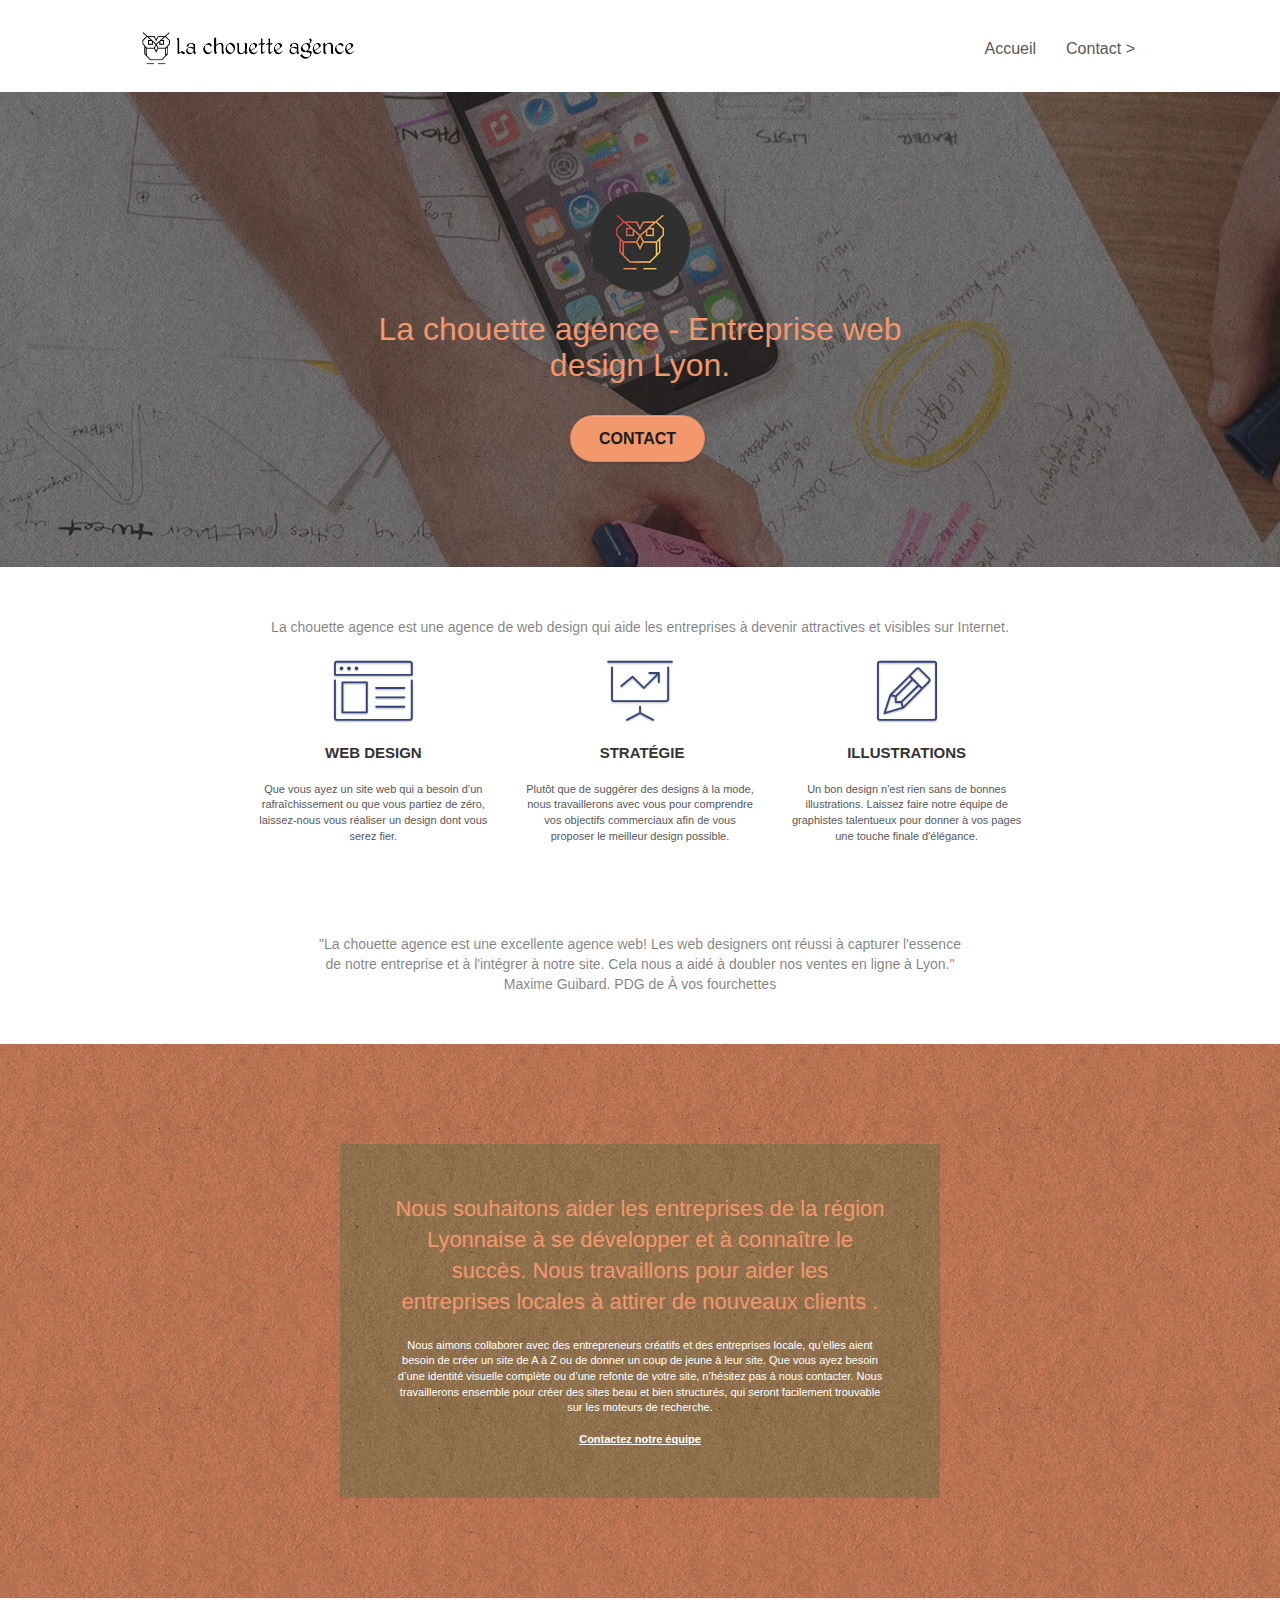
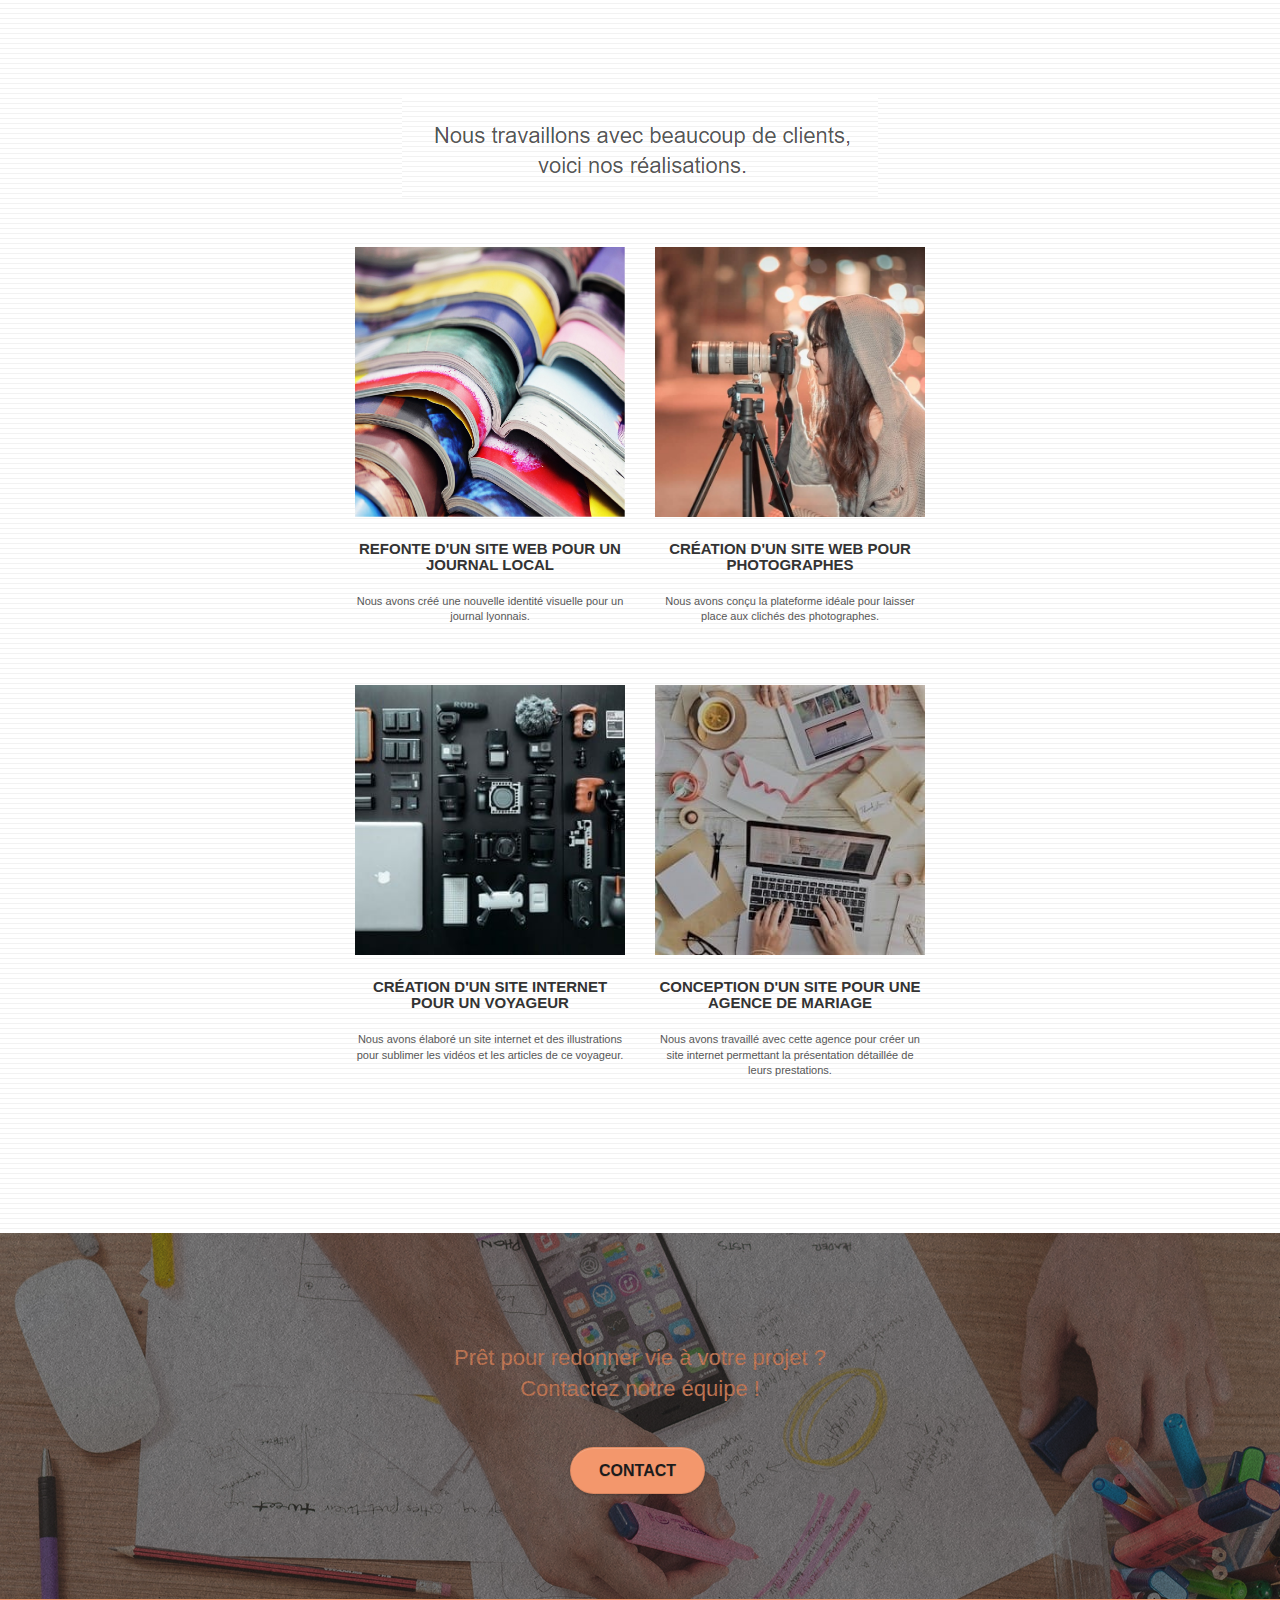
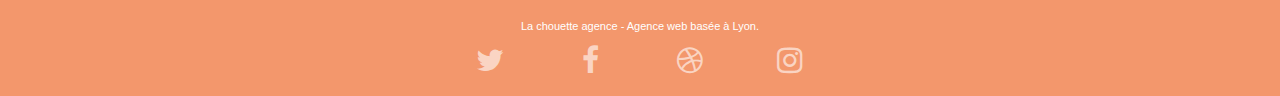
==== commit 8154c4ec: "correction" ====
--- a/index.html
+++ b/index.html
@@ -1,8 +1,8 @@
 <!doctype html>
-<html lang="Default">
+<html lang="fr">
 <head>
     <meta charset="utf-8">
-    <meta name="keywords" content="La chouette agence, Entreprise web design Lyon, agence web design,stratégie web, web design, illustrations, site web, Comment réaliser un site web?">
+    <meta name="keywords" content="La chouette agence, Entreprise web design Lyon">
     <meta name="description" content="La chouet agence est une agence de web designe qui vous aide a augmenter votre visibilité.">
     <meta name="viewport" content="width=device-width, initial-scale=1.0, viewport-fit=cover">
     <link rel="shortcut icon" type="image/png" href="favicon.jpg">
@@ -13,11 +13,11 @@
 	<link rel="stylesheet" type="text/css" href="./css/et-line.css">
 	
     
-	<script src="./js/jquery-2.1.0.js"></script>
-	<script src="./js/bootstrap.js"></script>
-	<script src="./js/blocs.js"></script>
+	<script src="./js/jquery-2.1.0.js" defer></script>
+	<script src="./js/bootstrap.js" defer></script>
+	<script src="./js/blocs.js" defer></script>
 	<script src="./js/jquery.touchSwipe.js" defer></script>
-	<script src="./js/gmaps.js"></script>
+	<!-- <script src="./js/gmaps.js"></script> -->
 
     <title>La chouette agence</title>
 
@@ -50,7 +50,7 @@
 					<li>
 					</li>
 					<li>
-						<a href="page2.html">page2 &gt;</a>
+						<a href="contact.html">Contact &gt;</a>
 					</li>
 				</ul>
 			</div>
@@ -69,7 +69,7 @@
 					La chouette agence - Entreprise web design Lyon.
 				</h1>
 				<div class="text-center">
-					<a href="page2.html" class="btn btn-lg btn-clean btn-rd cta-hero btn-atomic-tangerine" id="cta-hero">Contact</a>
+					<a href="contact.html" class="btn btn-lg btn-clean btn-rd cta-hero btn-atomic-tangerine" id="cta-hero">Contact</a>
 				</div>
 			</div>
 		</div>
@@ -82,7 +82,8 @@
 	<div class="container bloc-md">
 		<div class="row">
 			<div class="col-sm-12 text-center">
-				<img alt="agence web design qui aide les entrerpises a1 devenir attractives et visibles sur internet" src="img/title.png" />
+				La chouette agence est une agence de web design qui aide les entreprises à devenir attractives et visibles sur Internet.
+				<!-- <img alt="agence web design qui aide les entrerpises a devenir attractives et visibles sur internet" src="img/title.png" /> -->
 			</div>
 		</div>
 		<div class="row voffset-lg med-width-whitespace">
@@ -122,7 +123,9 @@
 		</div>
 		<div class="row voffset-lg voffset">
 			<div class="col-xs-12 col-md-8 col-md-offset-2 text-center">
-				<img alt="Commentaire de Maxime Guilbard, PDG de À vos fourchettes, La chouette agence est une excellente agence web" src="img/citation.png" />
+				"La chouette agence est une excellente agence web! Les web designers ont réussi à capturer l'essence de notre entreprise et à l'intégrer à notre site. Cela nous a aidé à doubler nos ventes en ligne à Lyon." Maxime Guibard. PDG de À vos fourchettes
+
+				<!-- <img alt="Commentaire de Maxime Guilbard, PDG de À vos fourchettes, La chouette agence est une excellente agence web" src="img/citation.png" /> -->
 
 			</div>
 		</div>
@@ -139,7 +142,7 @@
 					Nous souhaitons aider les entreprises de la région Lyonnaise à se développer et à connaître le succès. Nous travaillons pour aider les entreprises locales à attirer de nouveaux clients .<br>
 				</h2>
 				<p class="text-center white">
-					Nous aimons collaborer avec des entrepreneurs créatifs et des entreprises locale, qu’elles aient besoin de créer un site de A à Z ou de donner un coup de jeune à leur site. Que vous ayez besoin d’une identité visuelle complète ou d’une refonte de votre site, n’hésitez pas à nous contacter. Nous travaillerons ensemble pour créer des sites beau et bien structurés, qui seront facilement trouvable sur les moteurs de recherche. <br><br><a class="ltc-white bold-link" href="page2.html">Contactez notre équipe</a><br>
+					Nous aimons collaborer avec des entrepreneurs créatifs et des entreprises locale, qu’elles aient besoin de créer un site de A à Z ou de donner un coup de jeune à leur site. Que vous ayez besoin d’une identité visuelle complète ou d’une refonte de votre site, n’hésitez pas à nous contacter. Nous travaillerons ensemble pour créer des sites beau et bien structurés, qui seront facilement trouvable sur les moteurs de recherche. <br><br><a class="ltc-white bold-link" href="contact.html">Contactez notre équipe</a><br>
 				</p>
 			</div>
 		</div>
@@ -207,7 +210,7 @@
 				Prêt pour redonner vie à votre projet ?<br>Contactez notre équipe !
 			</h2>
 			<div class="col-sm-12 text-center">
-				<a href="page2.html" class="btn btn-atomic-tangerine btn-clean btn-rd btn-lg cta-hero">Contact</a>
+				<a href="contact.html" class="btn btn-atomic-tangerine btn-clean btn-rd btn-lg cta-hero">Contact</a>
 			</div>
 		</div>
 	</div>
@@ -244,17 +247,6 @@
 						</div>
 					</div>
 				</div>
-				<div class="row">
-					<div class="col-sm-4">
-						Partenaires
-							<ul>
-								<li><a href="voiture.com" rel="nofollow">voiture.com</a></li>
-								<li><a href="pizza.com" rel="nofollow">pizza.com</a></li>
-								<li><a href="matoiture.com" rel="nofollow">matoiture.com</a></li>
-								<li><a href="immobilierseo.com" rel="nofollow">immobilierseo.com</a></li>
-							</ul>		
-					</div>
-				</div>
 			</div>
 		</div>
 	</div>
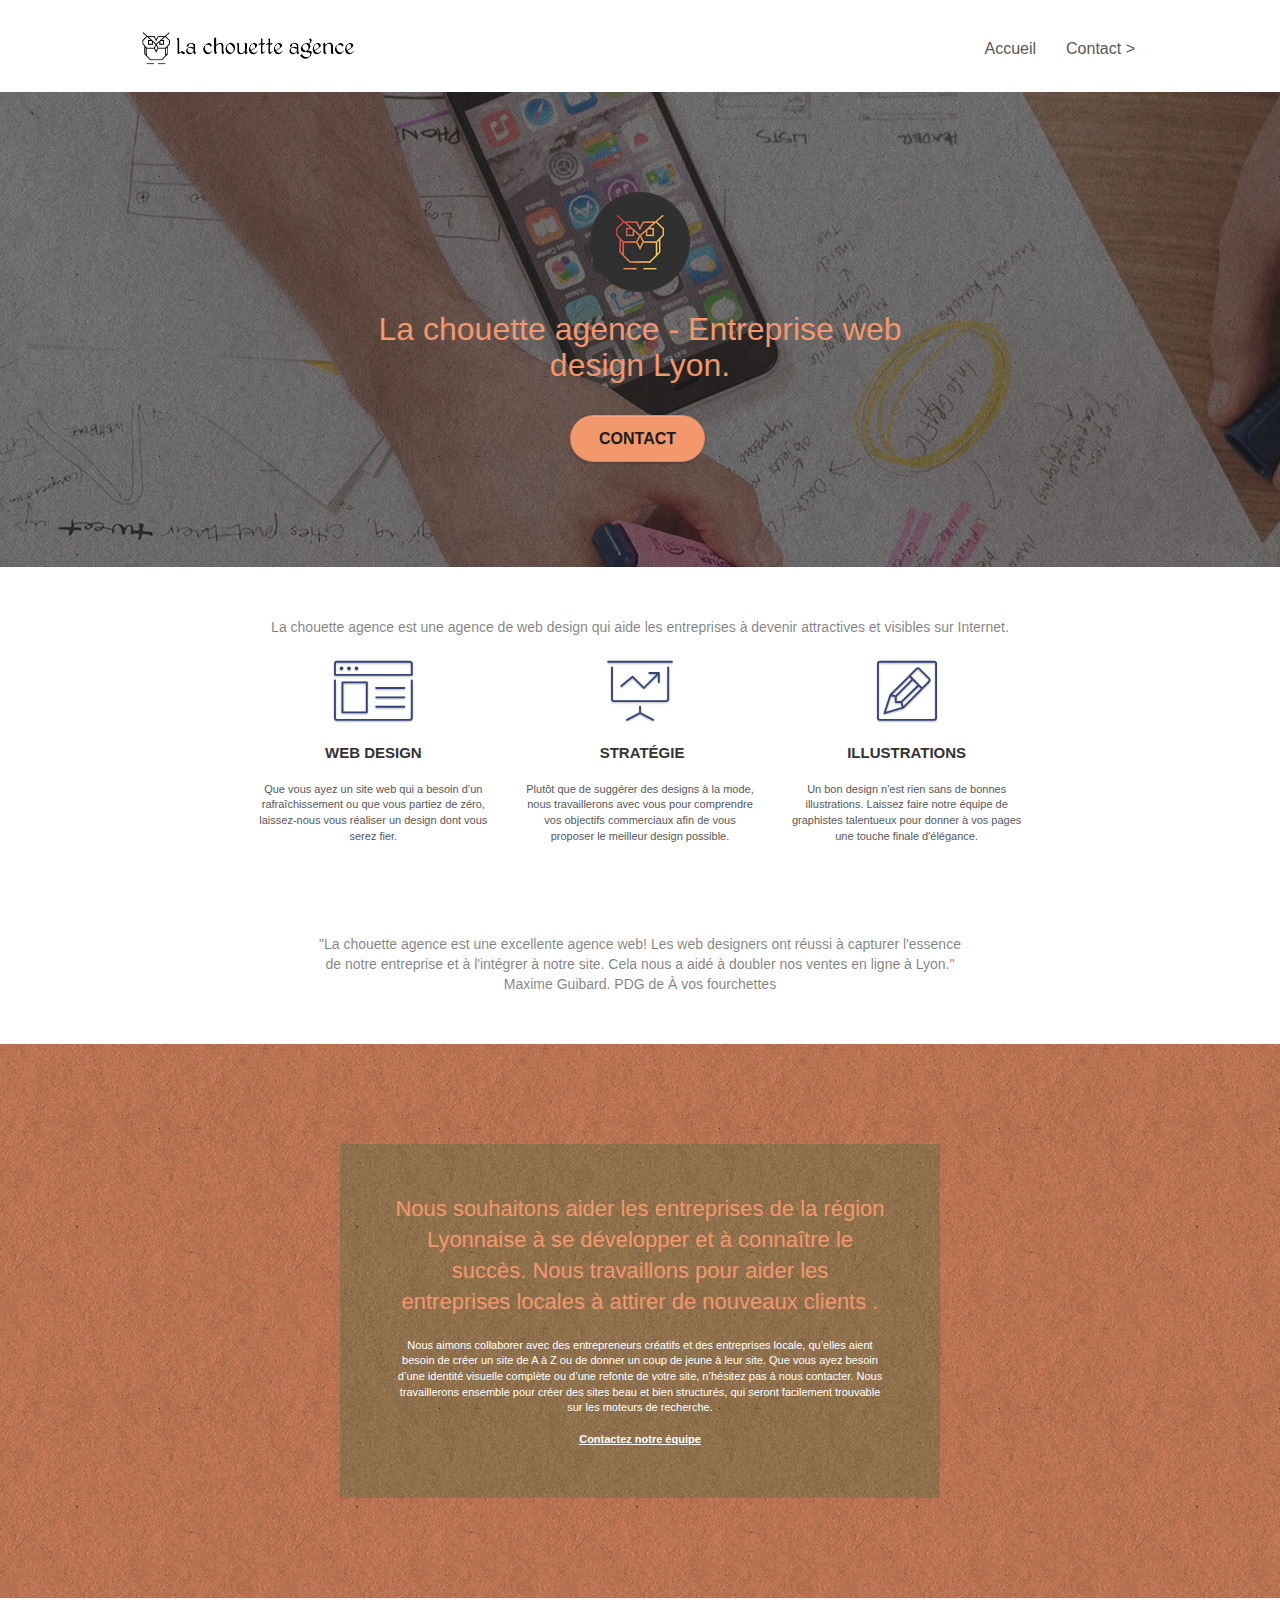
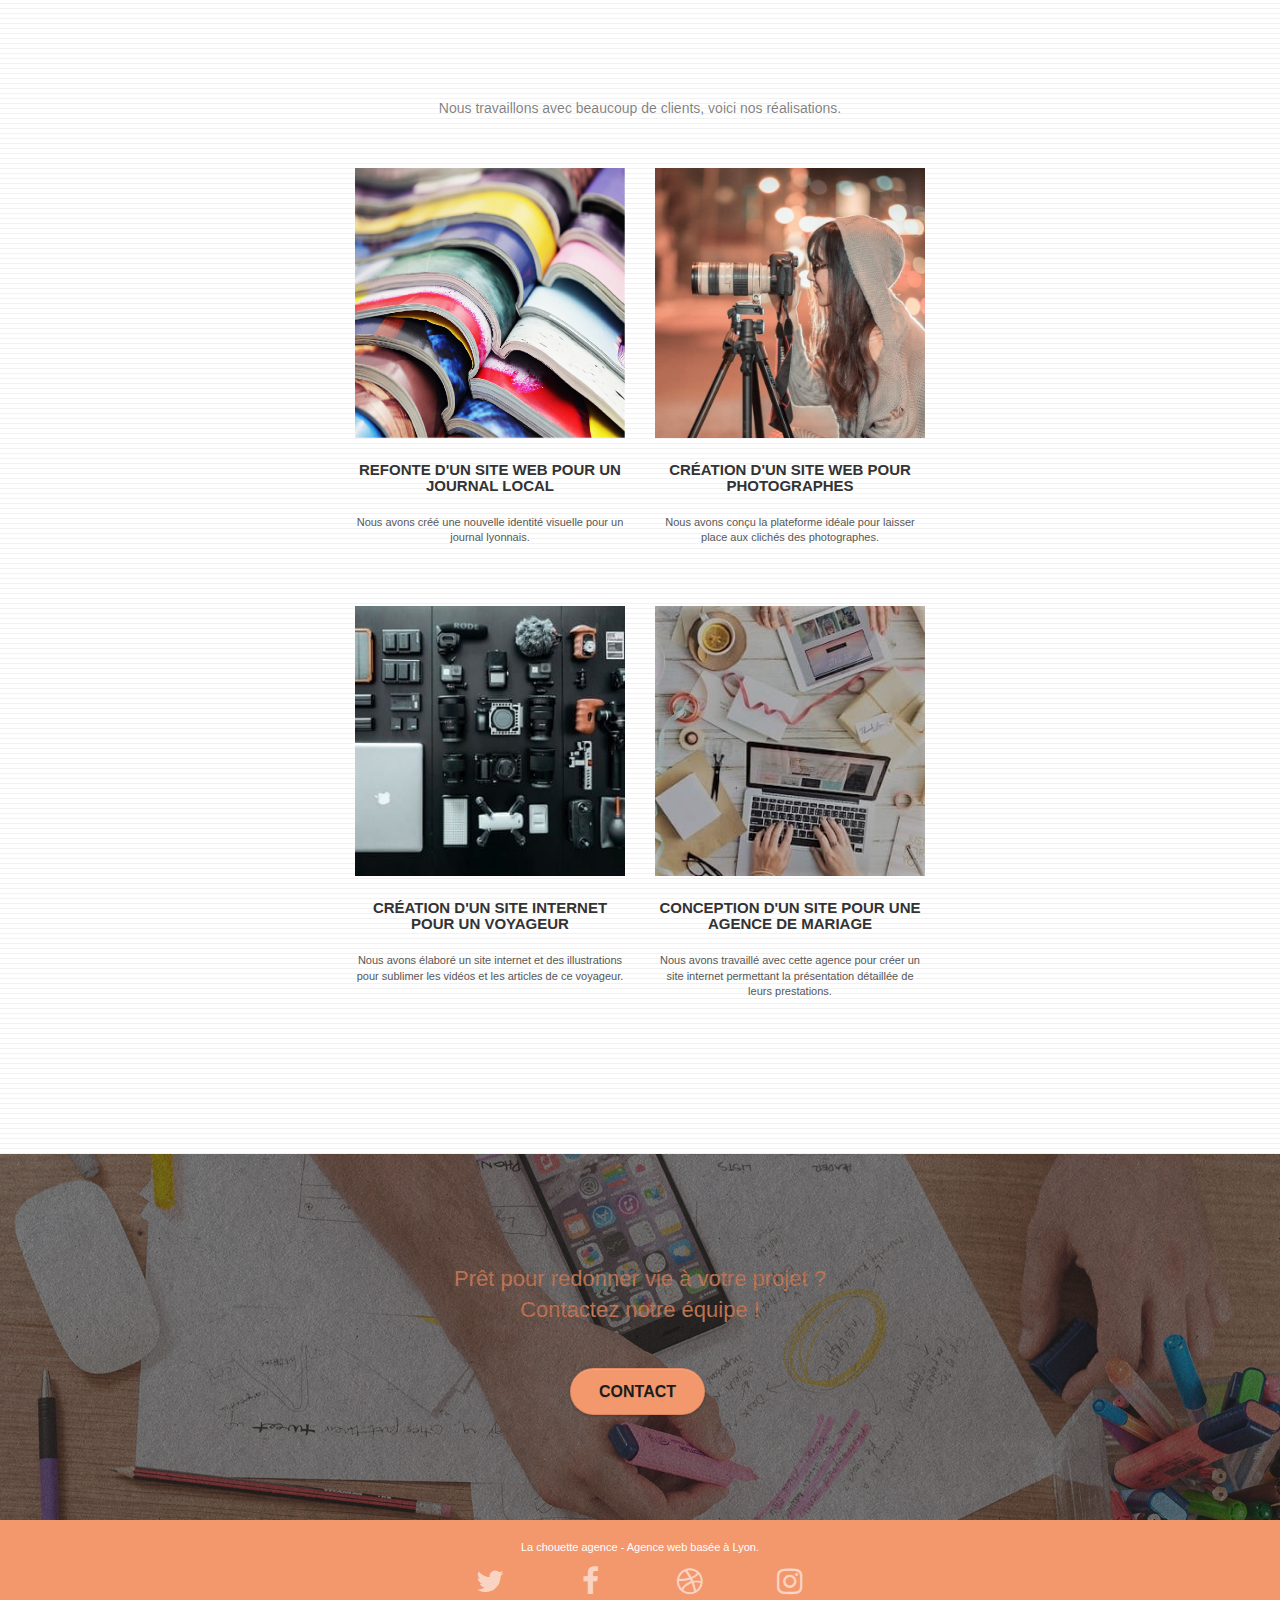
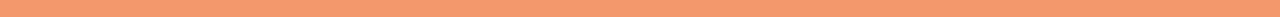
==== commit 5af9a1e6: "correction" ====
--- a/index.html
+++ b/index.html
@@ -155,7 +155,8 @@
 	<div class="container bloc-lg">
 		<div class="row">
 			<div class="col-sm-12 text-center">
-				<img alt="Titre: Nos réalisations " src="img/title2.png" />
+				Nous travaillons avec beaucoup de clients, voici nos réalisations.
+				<!-- <img alt="Titre: Nos réalisations " src="img/title2.png" /> -->
 			</div>
 		</div>
 		<div class="row tight-width-whitespace portfolio-row">
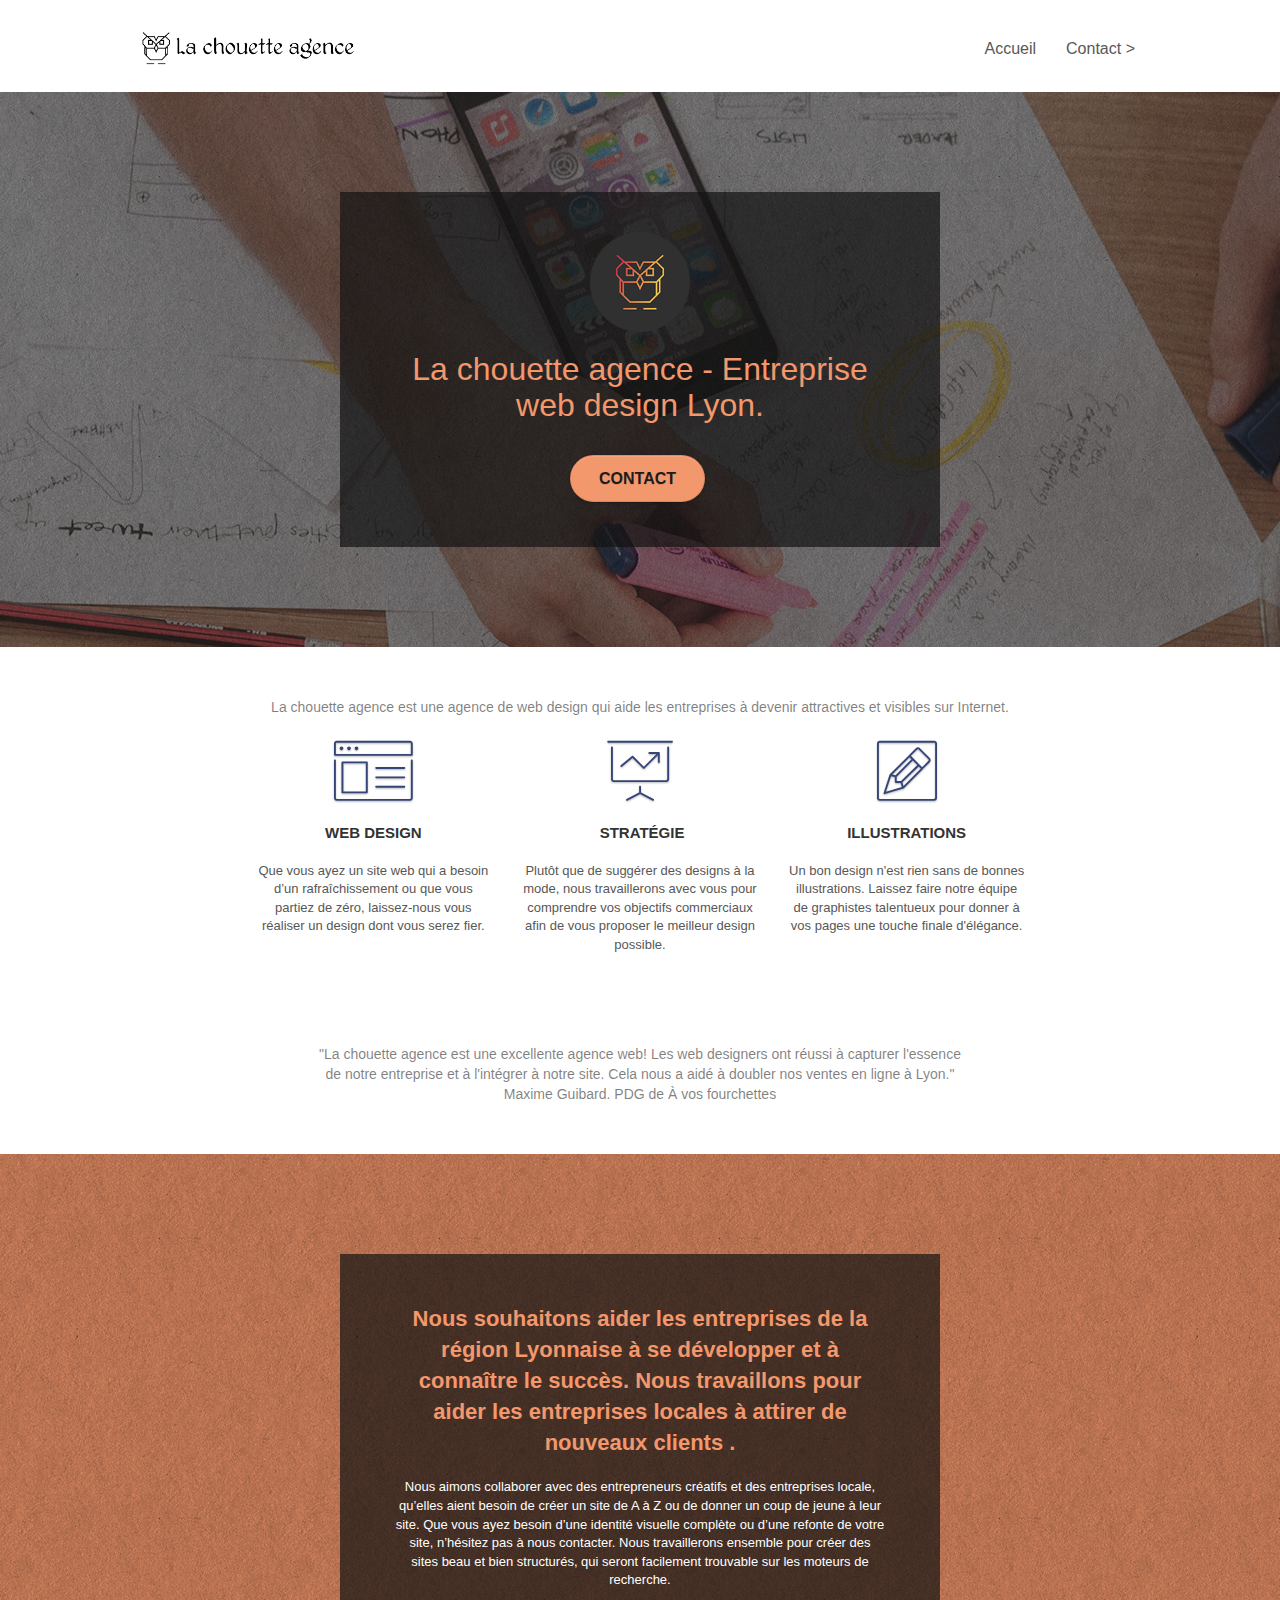
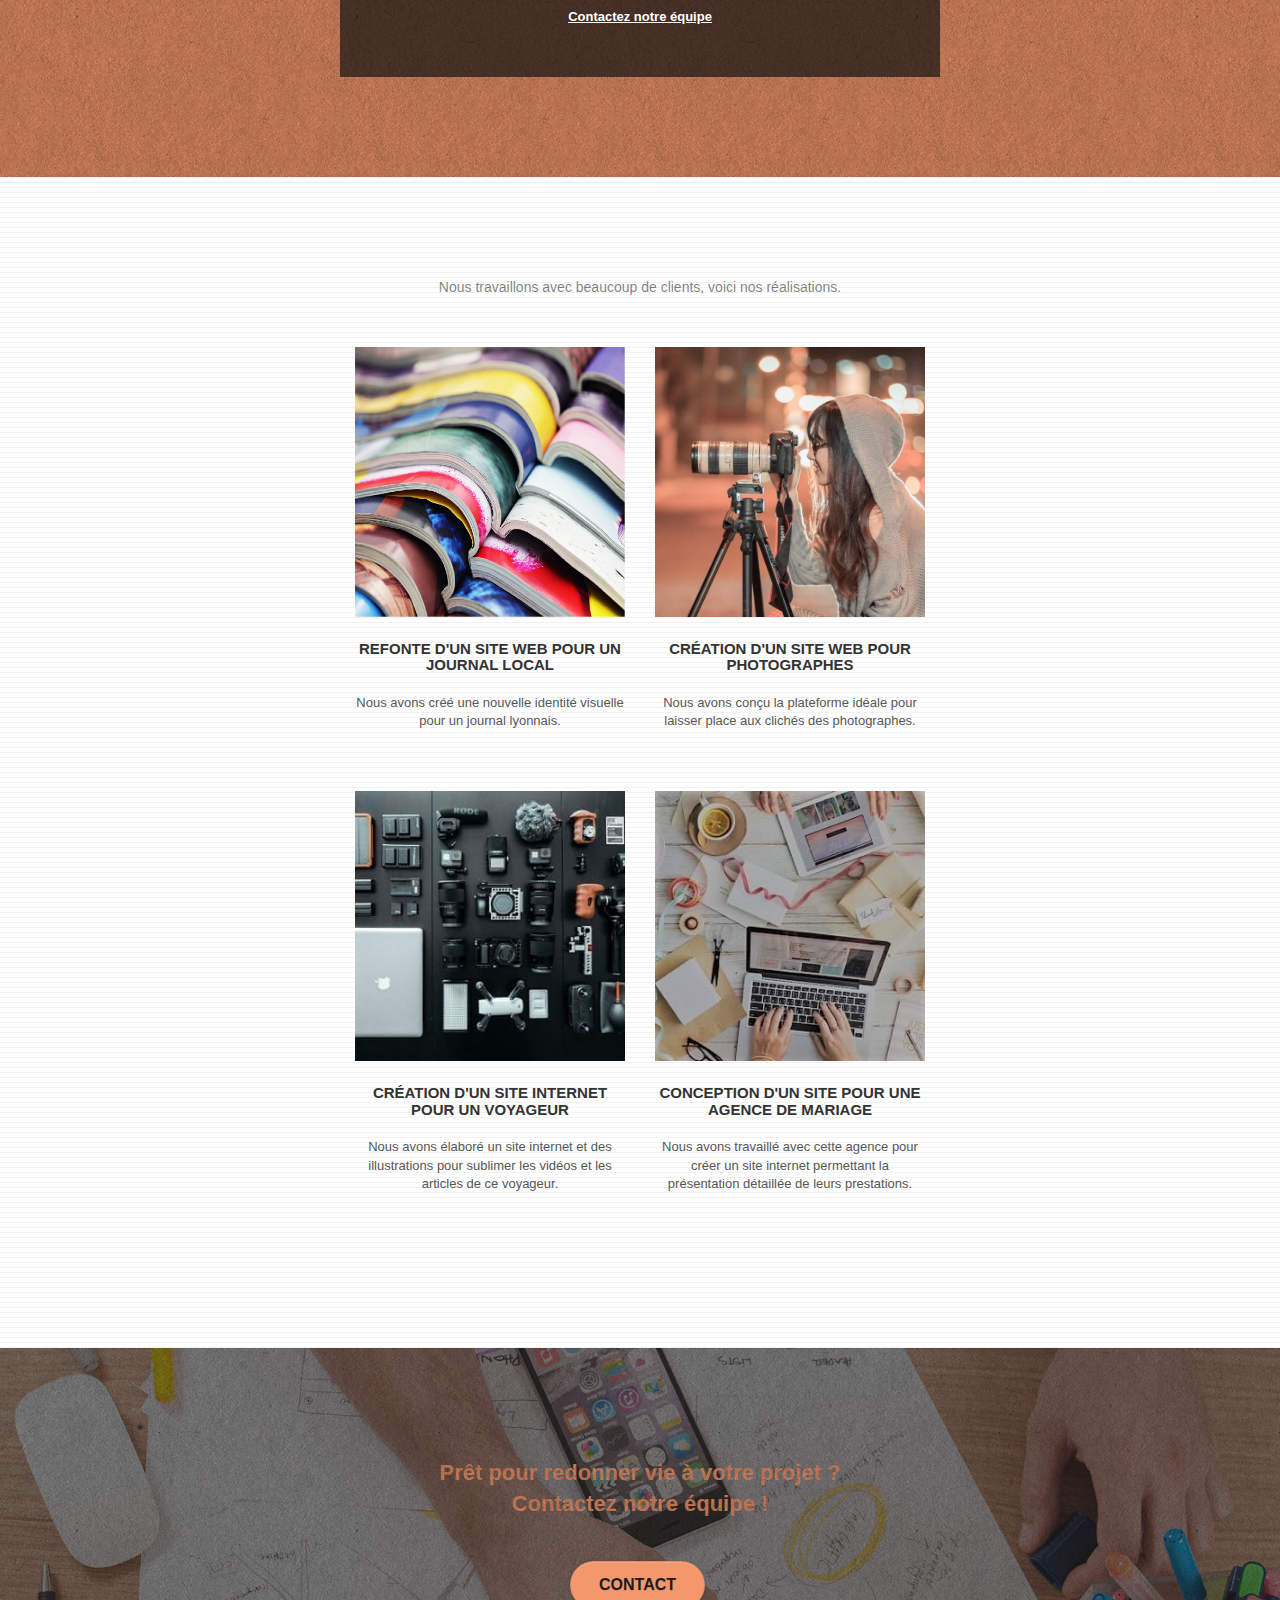
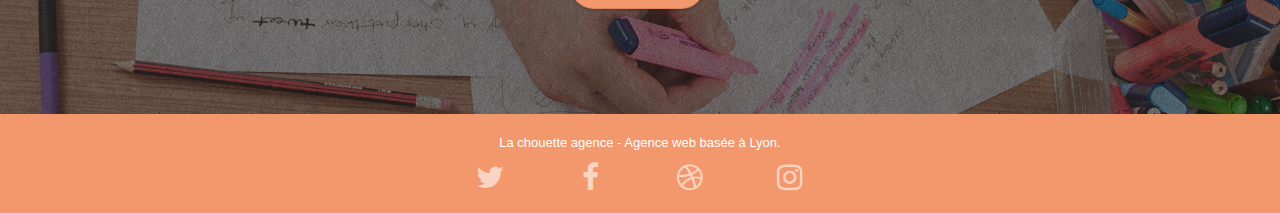
==== commit 9f87e3c7: "modif css bkg" ====
--- a/index.html
+++ b/index.html
@@ -62,7 +62,7 @@
 <!-- bloc-1-presentation -->
 <div class="bloc bgc-dark-slate-blue bg-banniere d-bloc bg-t-edge bloc-bg-texture texture-paper b-parallax" id="bloc-1-hero">
 	<div class="container bloc-lg">
-		<div class="row tight-width-whitespace">
+		<div class="row tight-width-whitespace black-background ">
 			<div class="col-sm-12">
 				<img src="img/logo.png" class="center-block image-resize-mode" width="100" alt="Logo La chouette agence, Entreprise de web design à Lyon" />
 				<h1 class="text-center hero-bloc-text tc-white ">
--- a/style.css
+++ b/style.css
@@ -677,7 +677,7 @@
 }
 
 p {
-    font-size: 11px;
+    font-size: 13px;
 }
 
 .tight-width-whitespace {
@@ -707,6 +707,7 @@
 h2 {
     font-size: 22px;
     line-height: 1.4em;
+    font-weight: bold;
 }
 
 h3 {
@@ -753,7 +754,7 @@
 }
 
 .black-background {
-    background-color: rgba(165, 147, 99, 0.7);
+    background-color: rgba(26, 26, 26, 0.7);
     padding: 40px 40px 40px 40px;
 }
 
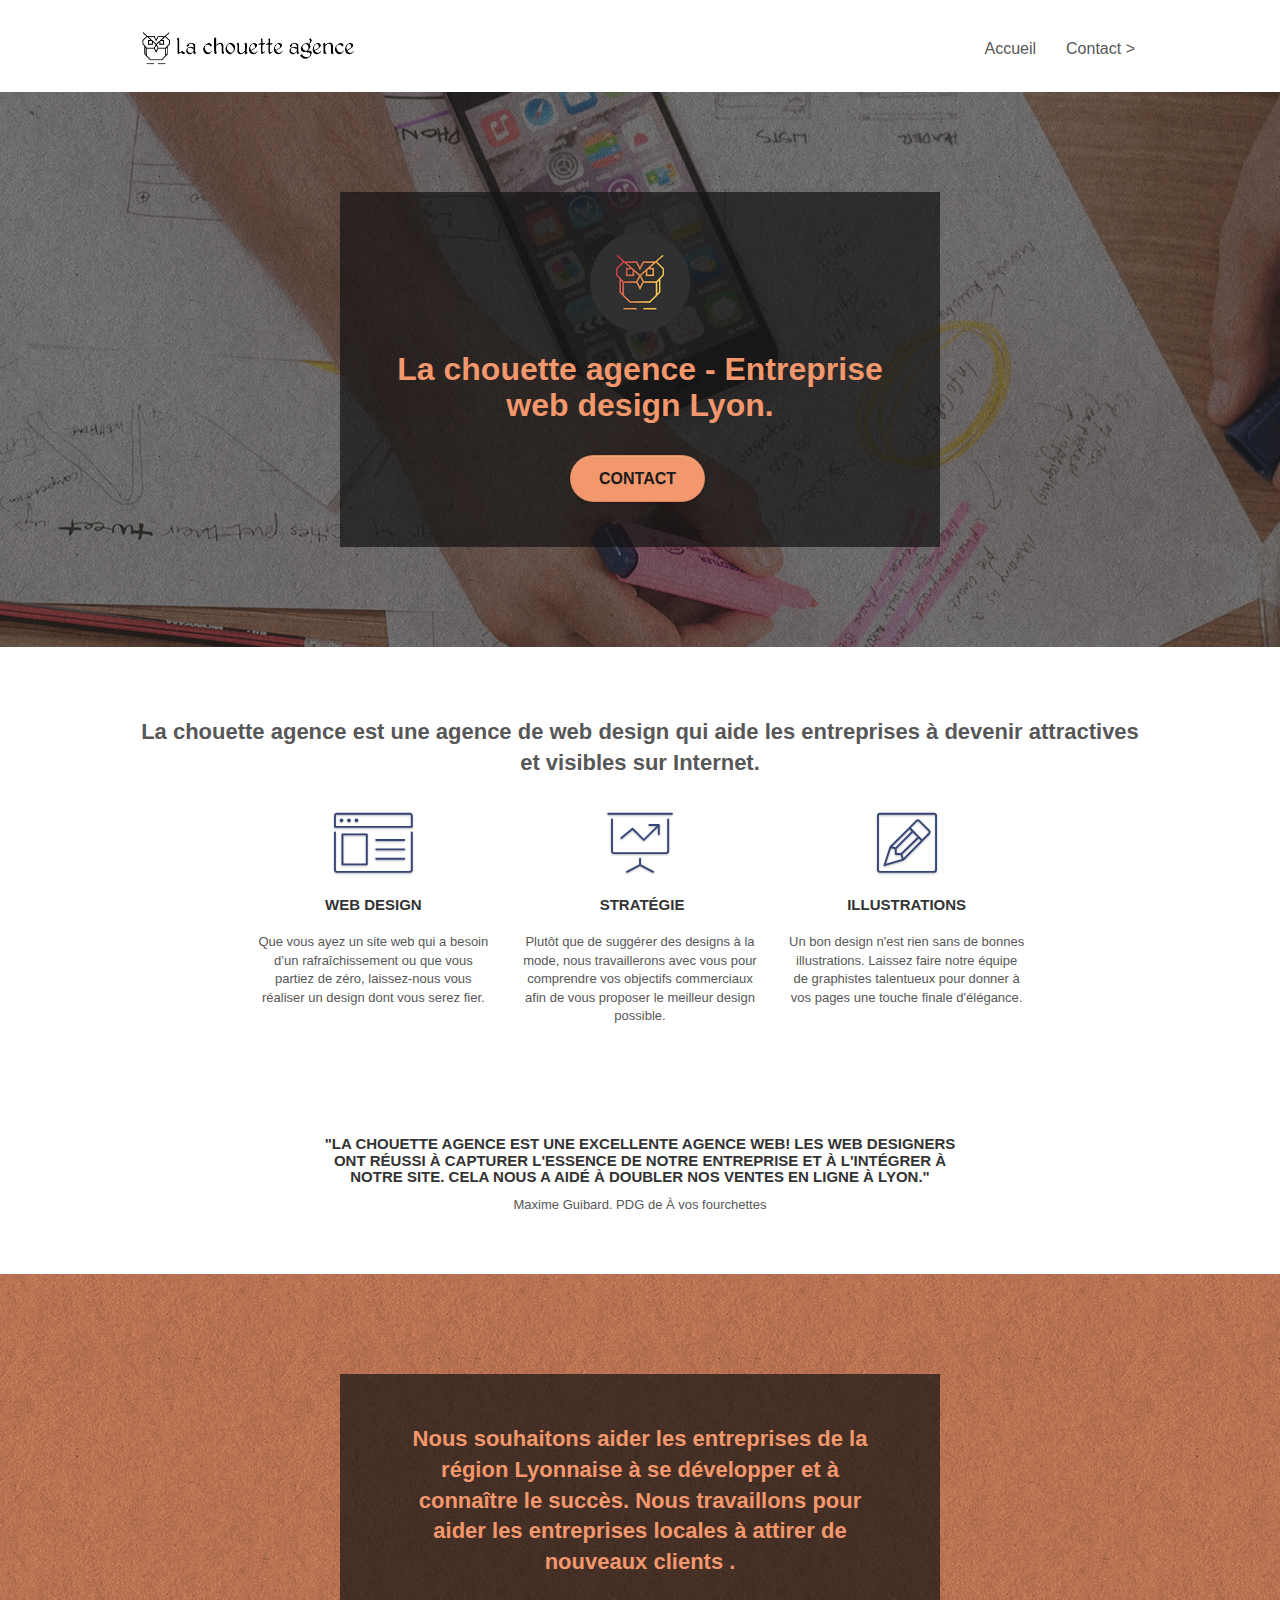
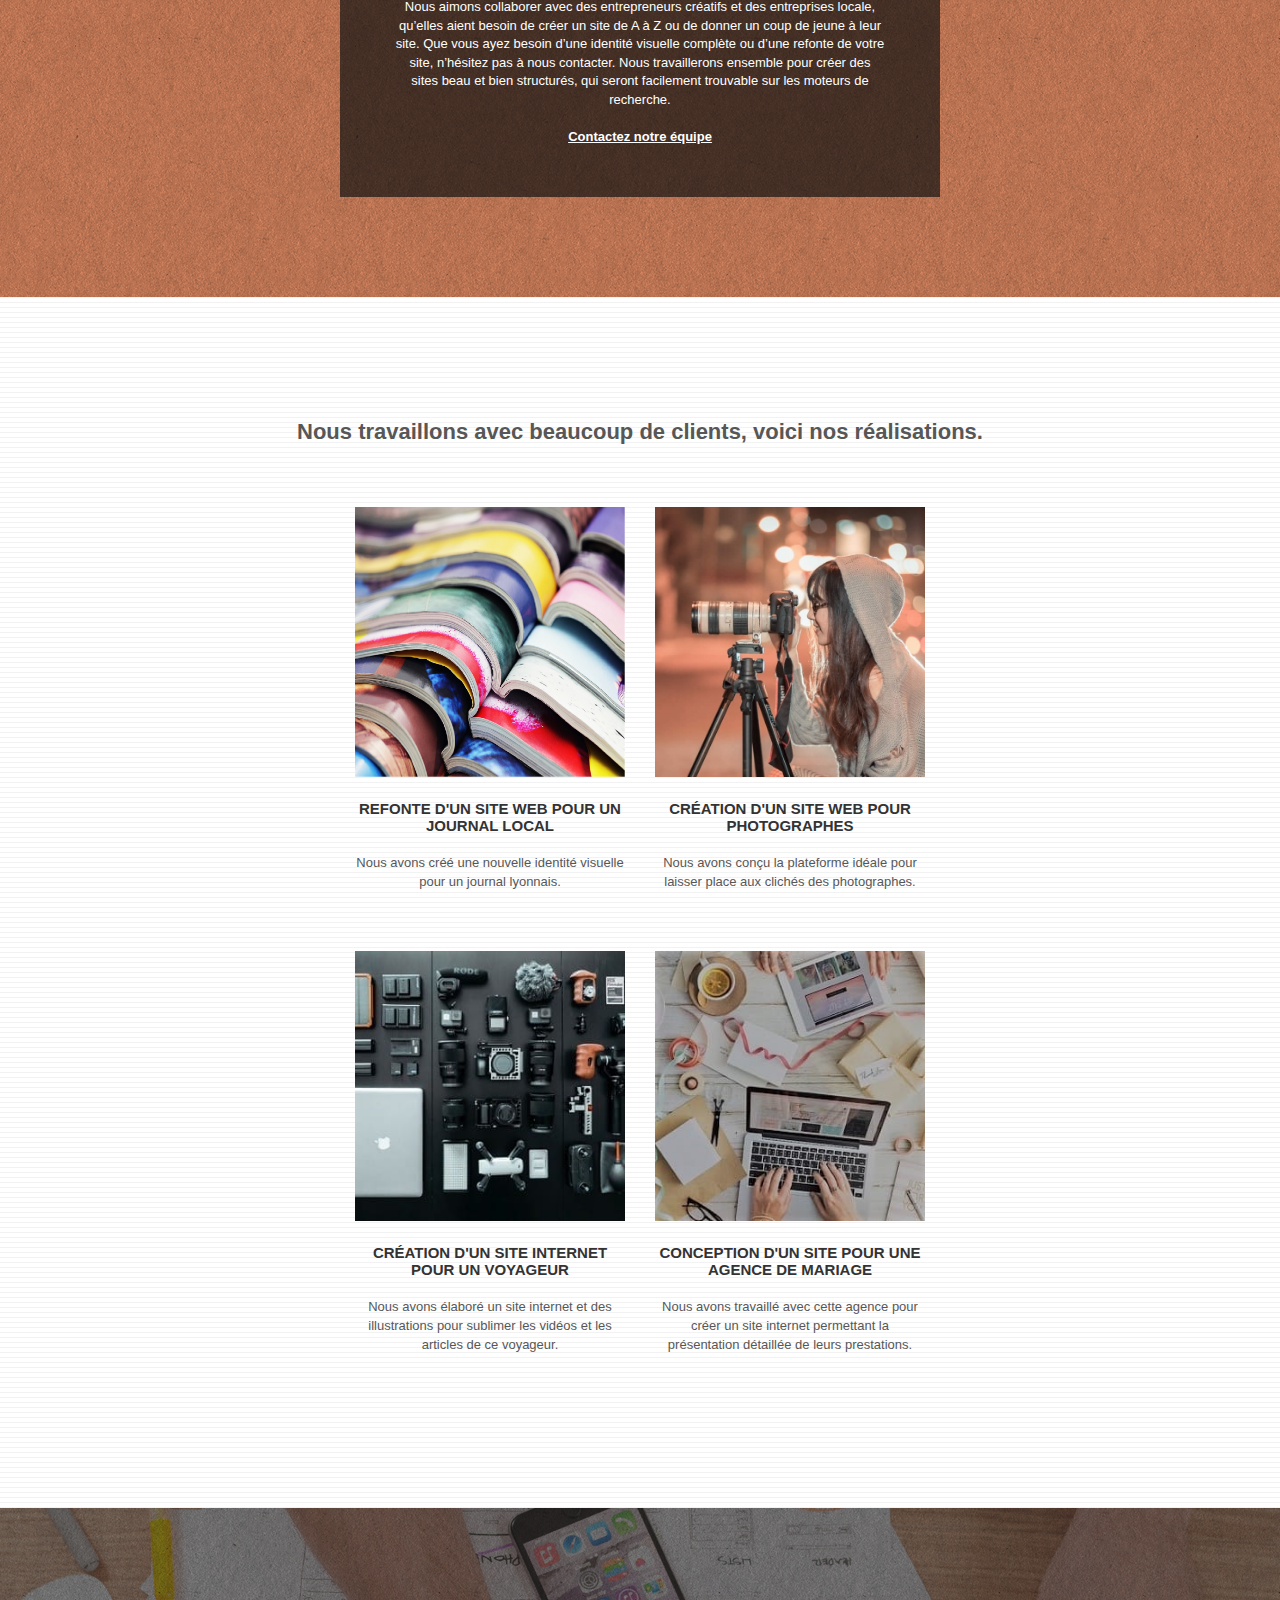
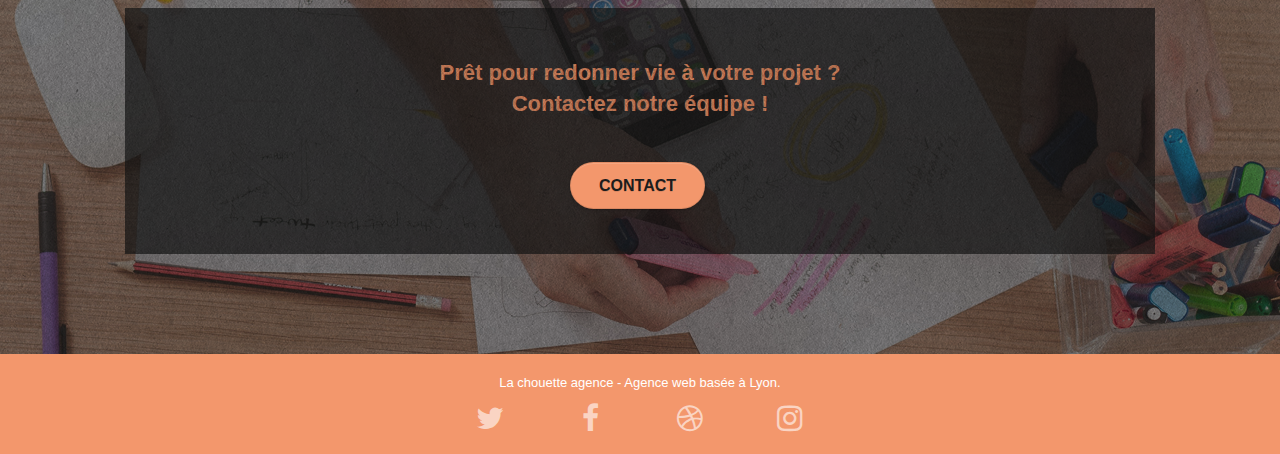
==== commit 9060180b: "delete image text" ====
--- a/index.html
+++ b/index.html
@@ -62,7 +62,7 @@
 <!-- bloc-1-presentation -->
 <div class="bloc bgc-dark-slate-blue bg-banniere d-bloc bg-t-edge bloc-bg-texture texture-paper b-parallax" id="bloc-1-hero">
 	<div class="container bloc-lg">
-		<div class="row tight-width-whitespace black-background ">
+		<div class="row tight-width-whitespace black-background">
 			<div class="col-sm-12">
 				<img src="img/logo.png" class="center-block image-resize-mode" width="100" alt="Logo La chouette agence, Entreprise de web design à Lyon" />
 				<h1 class="text-center hero-bloc-text tc-white ">
@@ -82,8 +82,9 @@
 	<div class="container bloc-md">
 		<div class="row">
 			<div class="col-sm-12 text-center">
-				La chouette agence est une agence de web design qui aide les entreprises à devenir attractives et visibles sur Internet.
-				<!-- <img alt="agence web design qui aide les entrerpises a devenir attractives et visibles sur internet" src="img/title.png" /> -->
+				<h2>
+					La chouette agence est une agence de web design qui aide les entreprises à devenir attractives et visibles sur Internet.
+				</h2>
 			</div>
 		</div>
 		<div class="row voffset-lg med-width-whitespace">
@@ -123,10 +124,8 @@
 		</div>
 		<div class="row voffset-lg voffset">
 			<div class="col-xs-12 col-md-8 col-md-offset-2 text-center">
-				"La chouette agence est une excellente agence web! Les web designers ont réussi à capturer l'essence de notre entreprise et à l'intégrer à notre site. Cela nous a aidé à doubler nos ventes en ligne à Lyon." Maxime Guibard. PDG de À vos fourchettes
-
-				<!-- <img alt="Commentaire de Maxime Guilbard, PDG de À vos fourchettes, La chouette agence est une excellente agence web" src="img/citation.png" /> -->
-
+				<h3>"La chouette agence est une excellente agence web! Les web designers ont réussi à capturer l'essence de notre entreprise et à l'intégrer à notre site. Cela nous a aidé à doubler nos ventes en ligne à Lyon." </h3> 
+				<p>Maxime Guibard. PDG de À vos fourchettes</p>
 			</div>
 		</div>
 	</div>
@@ -155,8 +154,9 @@
 	<div class="container bloc-lg">
 		<div class="row">
 			<div class="col-sm-12 text-center">
-				Nous travaillons avec beaucoup de clients, voici nos réalisations.
-				<!-- <img alt="Titre: Nos réalisations " src="img/title2.png" /> -->
+				<h2>
+					Nous travaillons avec beaucoup de clients, voici nos réalisations.
+				</h2>
 			</div>
 		</div>
 		<div class="row tight-width-whitespace portfolio-row">
@@ -206,7 +206,7 @@
 <!-- bloc-5-cta -->
 <div class="bloc bgc-dark-slate-blue bg-banniere d-bloc bloc-bg-texture texture-paper" id="bloc-5-cta">
 	<div class="container bloc-lg">
-		<div class="row">
+		<div class="row black-background">
 			<h2 class="mg-md text-center tc-white">
 				Prêt pour redonner vie à votre projet ?<br>Contactez notre équipe !
 			</h2>
--- a/style.css
+++ b/style.css
@@ -285,6 +285,7 @@
 
 #bloc-1-hero h1 {
     font-size: 32px;
+    font-weight: bold;
 }
 
 .navbar {
